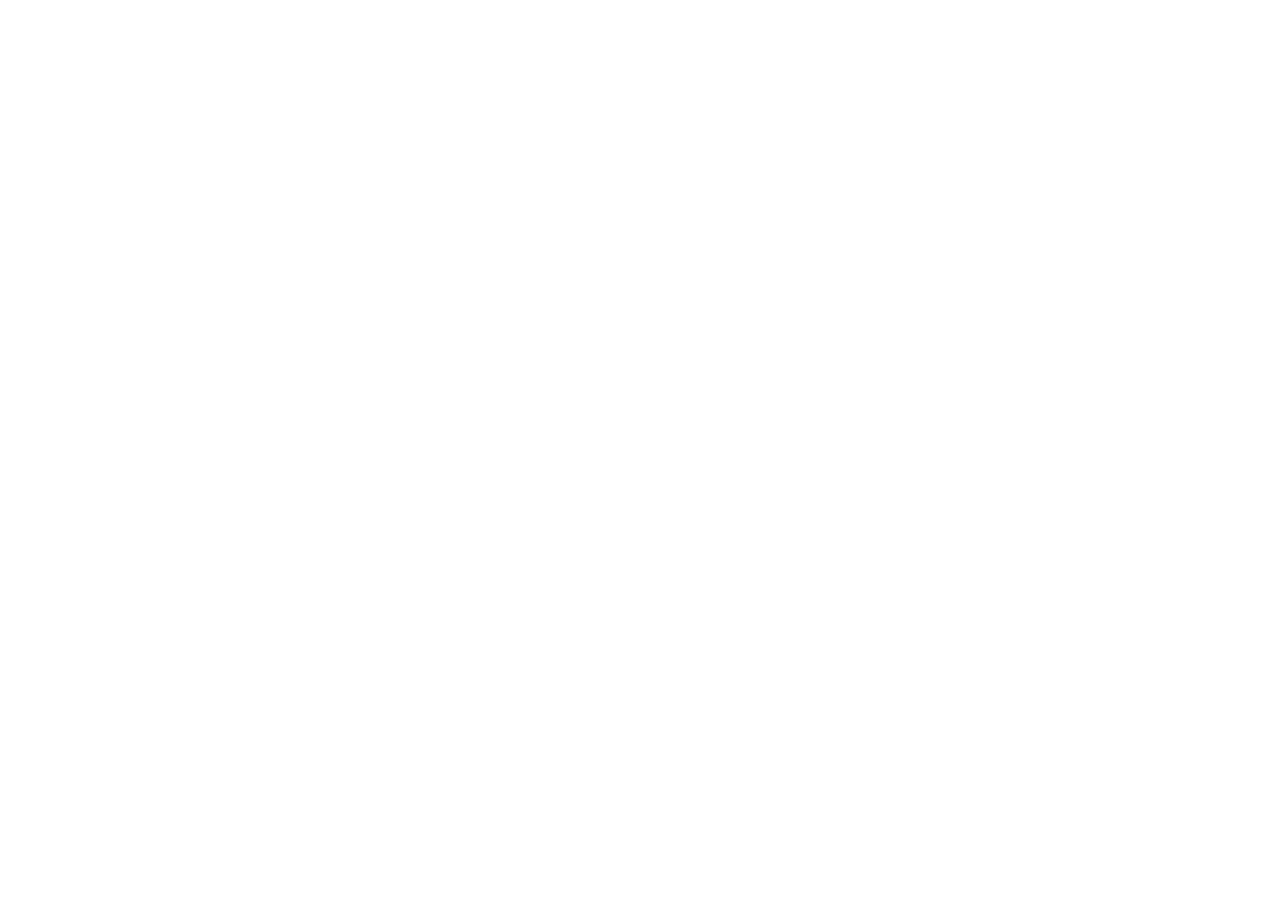
==== index.html @ ab49be0c "folder and html setup" ====
<!DOCTYPE html>
<html lang="en">
<head>
	<meta charset="UTF-8">
	<meta http-equiv="X-UA-Compatible" content="IE=edge">
	<meta name="viewport" content="width=device-width, initial-scale=1.0">
    <title>Hot type Homepage Eventually</title>
</head>

<body>

    <header>
       
    </header>

</body>
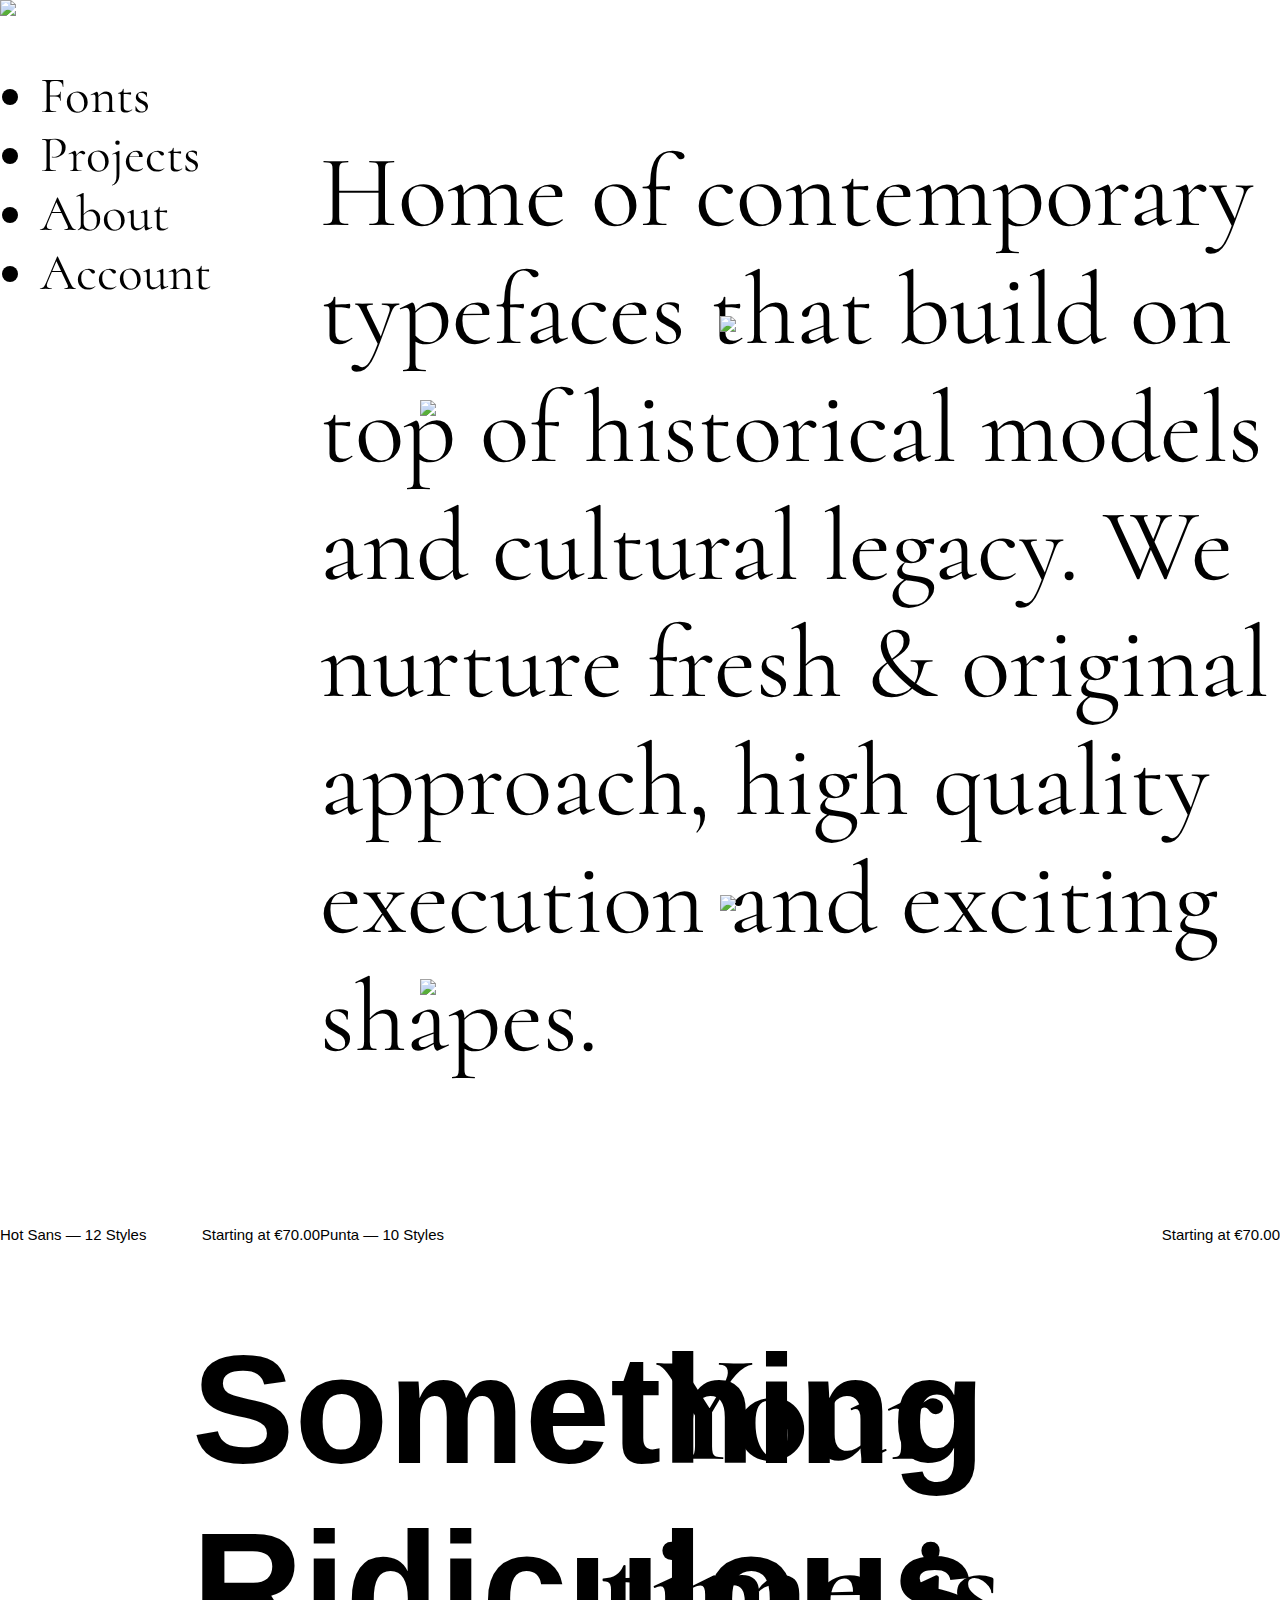
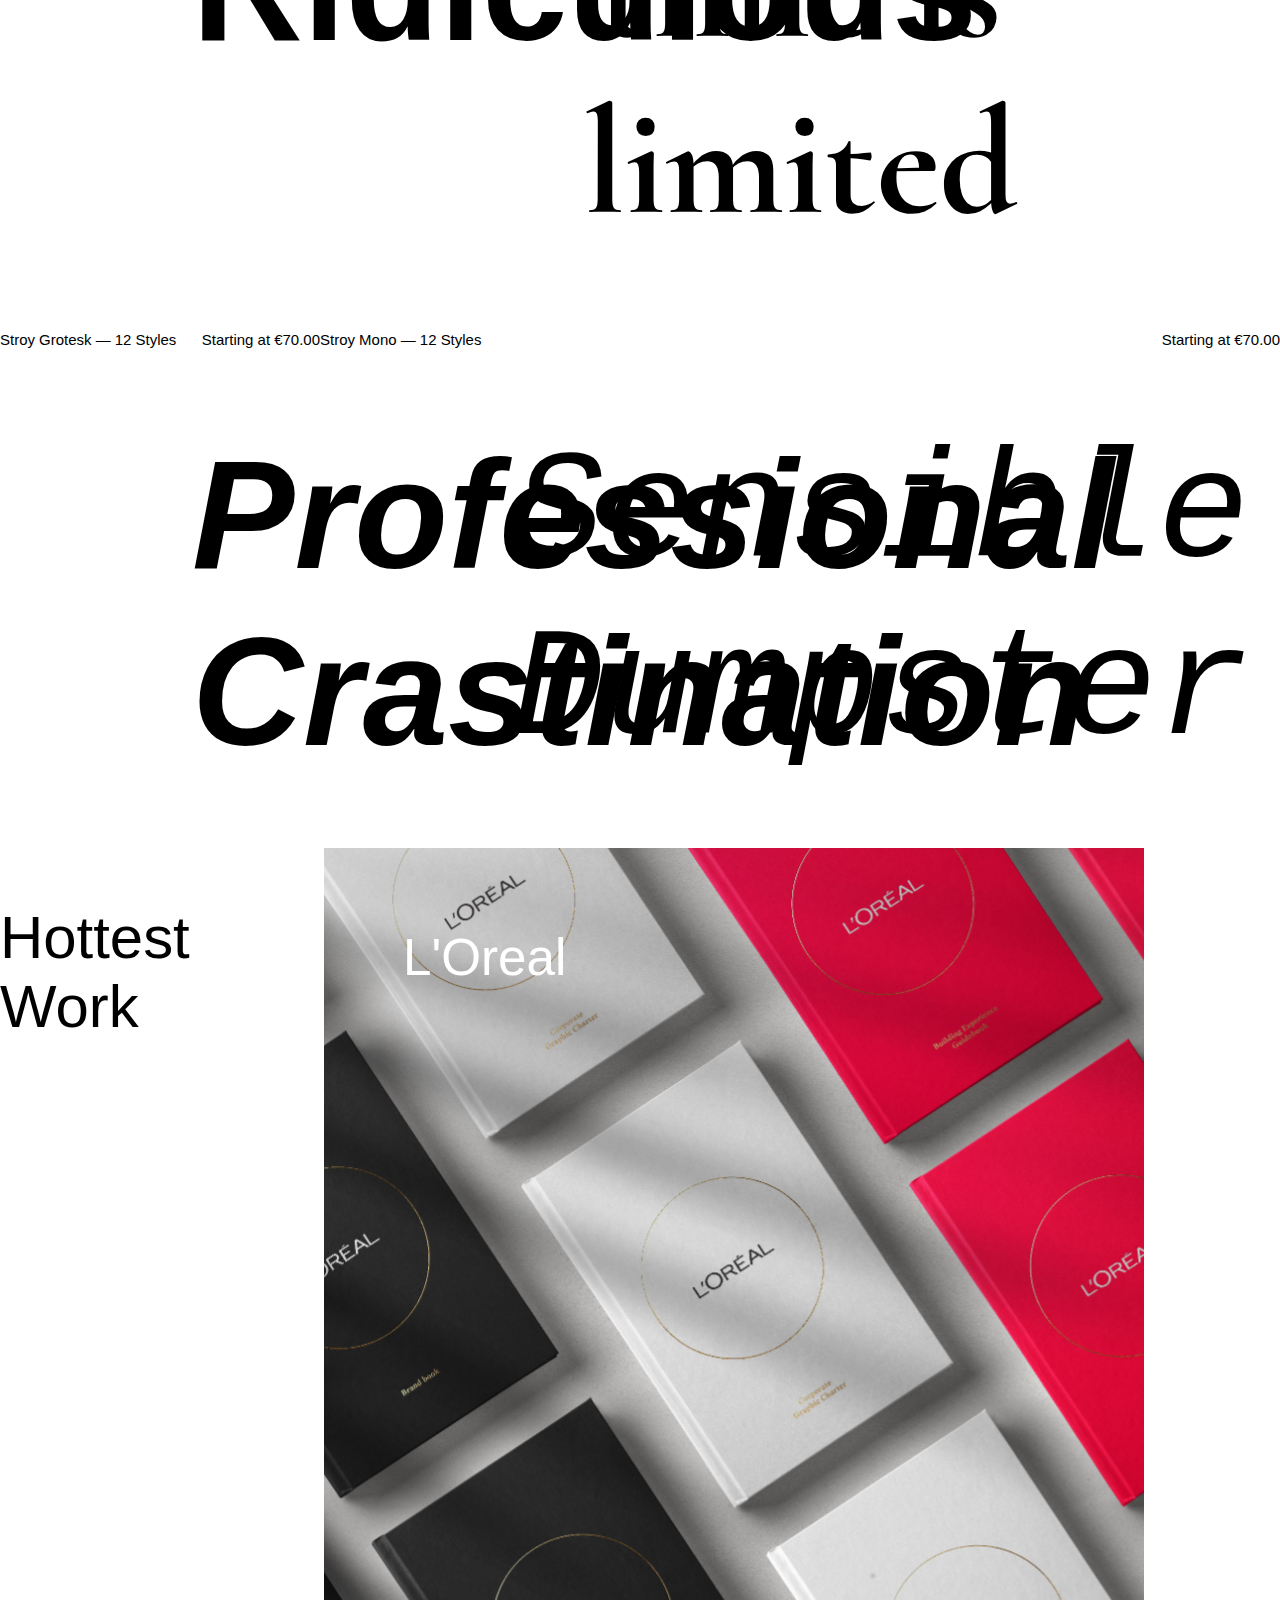
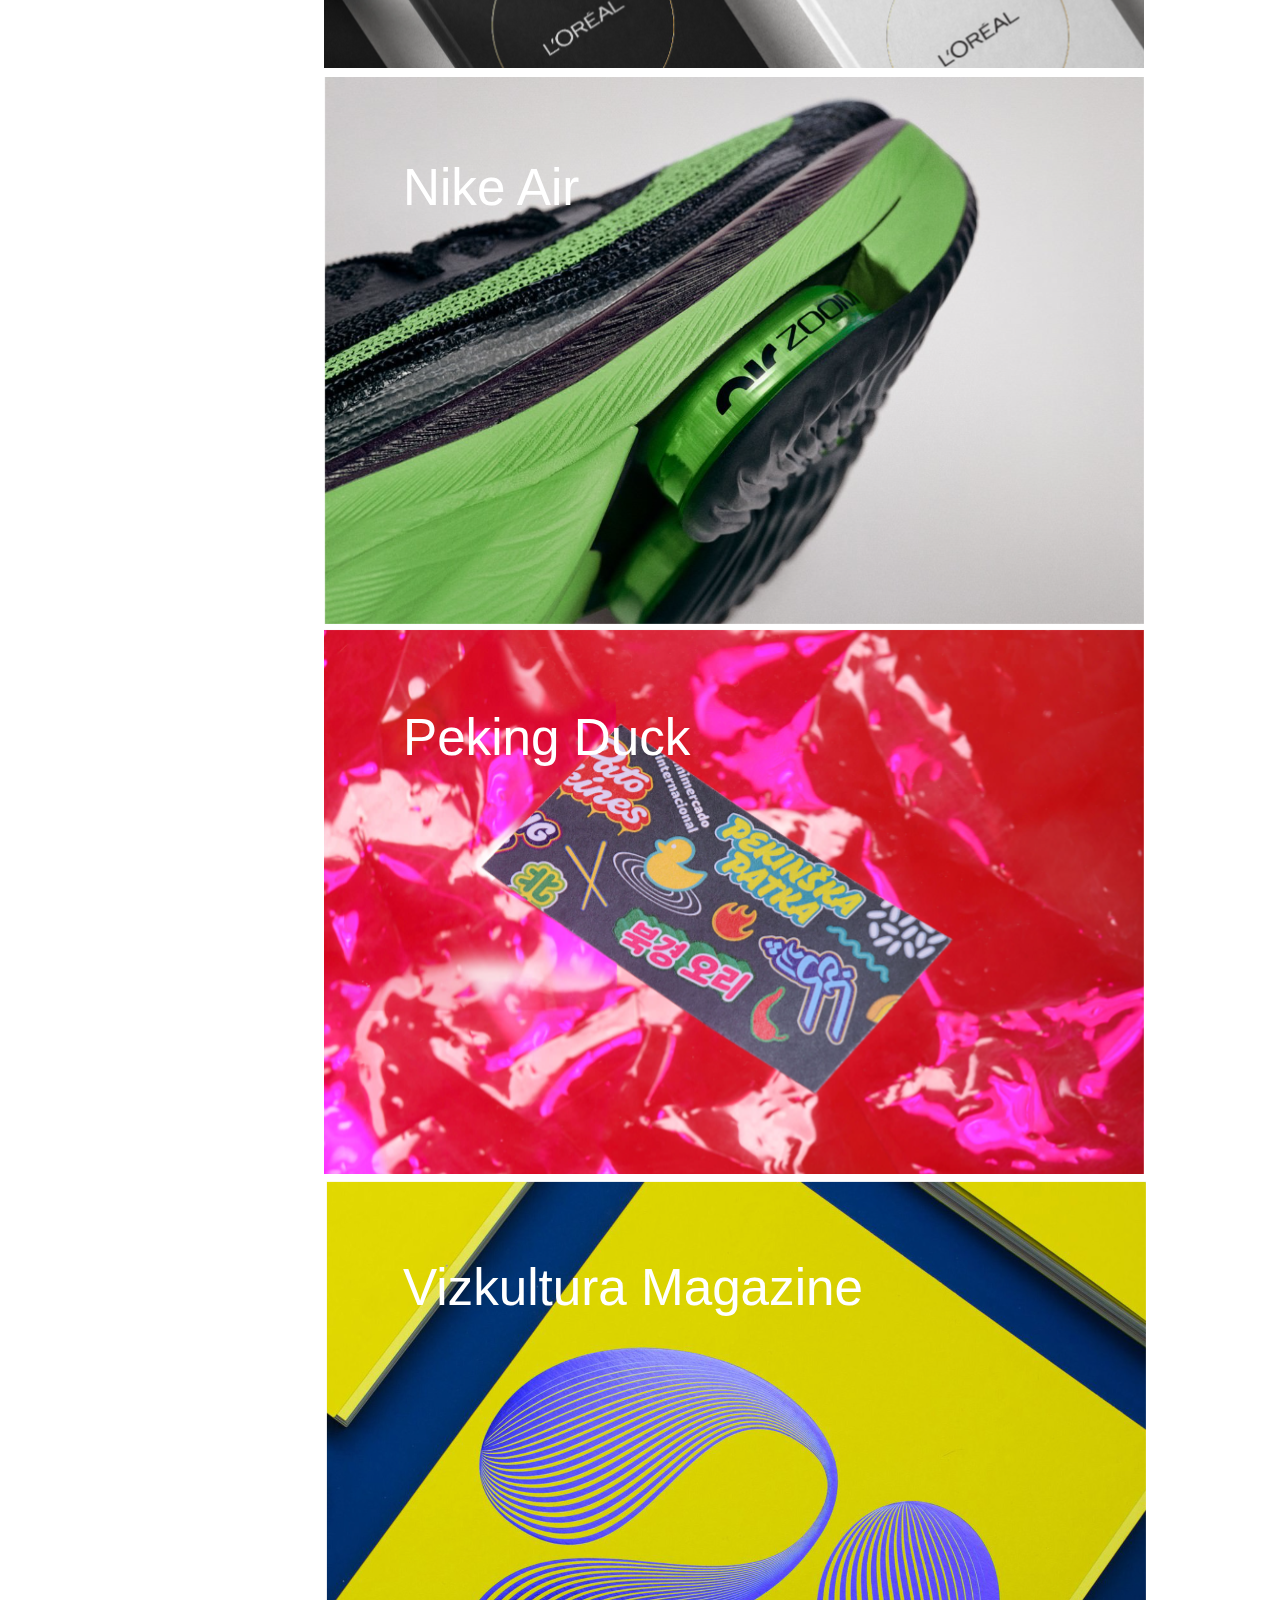
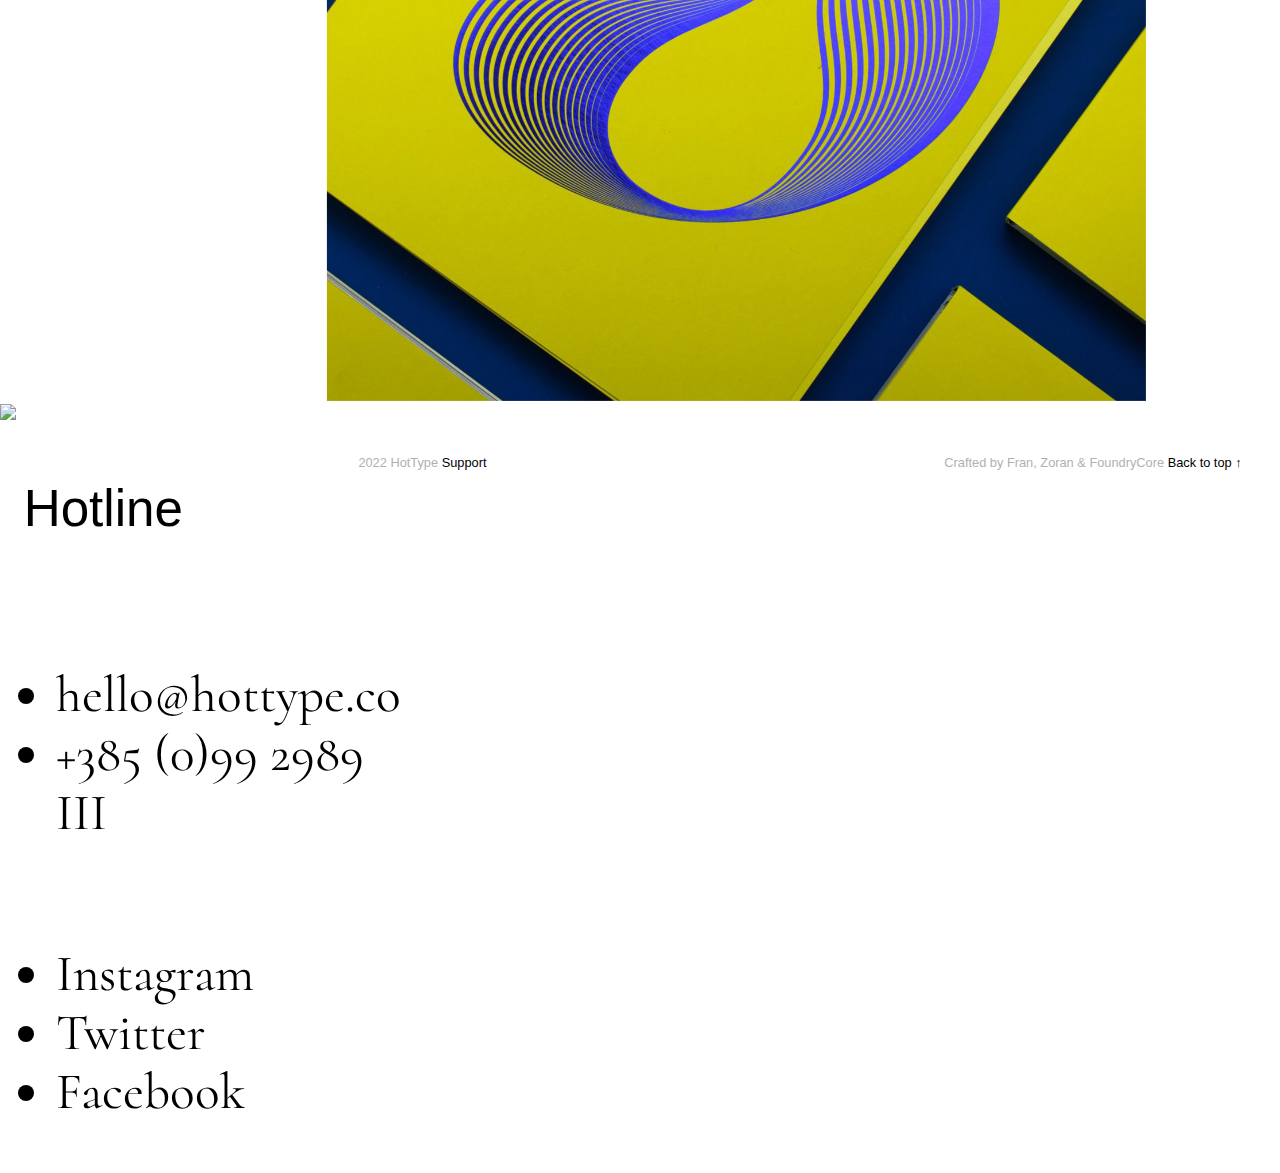
==== commit bb843e01: "beginning of homepage" ====
--- a/index.html
+++ b/index.html
@@ -4,13 +4,182 @@
 	<meta charset="UTF-8">
 	<meta http-equiv="X-UA-Compatible" content="IE=edge">
 	<meta name="viewport" content="width=device-width, initial-scale=1.0">
-    <title>Hot type Homepage Eventually</title>
+    <title>Hot type Homepage</title>
+    <link rel="stylesheet" href="css/main.css">
+    <link rel="stylesheet" href="css/normalize.css">
+    <link rel="stylesheet" href="https://use.typekit.net/eke0phn.css">
+    <link rel="preconnect" href="https://fonts.googleapis.com">
+    <link rel="preconnect" href="https://fonts.gstatic.com" crossorigin>
+    <link href="https://fonts.googleapis.com/css2?family=Cormorant:wght@600&display=swap" rel="stylesheet">
+    <link rel="stylesheet" href="https://use.typekit.net/eke0phn.css">
 </head>
 
 <body>
+<!--
+    Header
+-->
+    <header>
+        <img src="img/hottypelogo.png">
+        <ul>
+            <li><a href="#">Fonts</a></li>
+            <li><a href="#">Projects</a></li>
+            <li><a href="#">About</a></li>
+            <li><a href="#">Account</a></li>
+        </ul>
+    </header>
+<!--
+    Hero
+-->
+    <div class="body-text__code">    
+        <img class="hotsansicon" src="img/hotsansicon.png">
+        <img class="groteskicon" src="img/stroygroteskicon.png">
 
-    <header>
-       
-    </header>
+        <p>Home of contemporary typefaces that build on top of historical models and cultural legacy. We nurture fresh & original approach, high quality execution and exciting shapes.
+        </p>
+  
+        <img class="puntaicon" src="img/puntaicon.png">
+        <img class="monoicon" src="img/stroymonoicon.png">
+    </div>
+<!--
+    Fonts
+-->
+    <div class="cover-section__code">
 
+        <a href="#">
+            <div class="cover-section__row">
+            <h3> Hot Sans — 12 Styles</h3>
+            <h3>Starting at €70.00</h3>
+            </div>
+
+            <p class="fontdisplay__hotsans">
+                Something Ridiculous
+            </p>
+        </a>
+    </div>
+
+    <div class="cover-section__code">
+
+        <a href="#">
+            <div class="cover-section__row">
+            <h3>Punta — 10 Styles</h3>
+            <h3>Starting at €70.00</h3>
+            </div>
+
+            <p class="fontdisplay__punta">
+                Your time is limited
+            </p>
+        </a>
+    </div> 
+
+    <div class="cover-section__code">
+
+        <a href="#">
+            <div class="cover-section__row">
+            <h3>Stroy Grotesk — 12 Styles</h3>
+            <h3>Starting at €70.00</h3>
+            </div>
+
+            <p class="fontdisplay__stroygrotesk">
+                Professional Crastination
+            </p>
+        </a>
+    </div>
+
+    <div class="cover-section__code">
+
+        <a href="#">
+            <div class="cover-section__row">
+            <h3>Stroy Mono — 12 Styles</h3>
+            <h3>Starting at €70.00</h3>
+            </div>
+
+            <p class="fontdisplay__stroymono">
+                Sensible Dumpster
+            </p>
+        </a>
+    </div>
+<!--
+    Projects
+-->    
+    <h3 class="hottest-work__name">Hottest Work</h3>
+
+            <article class="hottest-work">
+            <div class="hottest-work__code">
+                <div class="projects">
+
+                    <article class="grid_project-loreal">
+     
+                        <div class="project-loreal__code">
+                        <a href="#">
+                            <h4>L'Oreal</h4>
+                        </a>
+                        </div>
+            
+                    </article>
+            
+                    <article class="grid_project-nike">
+
+                        <div class="project-nike__code">
+                            <a href="#">
+                                <h4>Nike Air</h4>
+                            </a>
+                        </div>
+            
+                    </article>
+            
+                    <article class="grid_project-pekingduck">                  
+                        <div class="pekingduck__code">
+                            <a href="#">
+                                <h4> Peking Duck</h4>
+                            </a>
+                        </div>
+            
+                    </article>
+            
+                    <article class="grid_project-vizkultura">
+    
+                        <div class="project-vizkulturas__code">
+                            <a href="#">
+                                <h4>Vizkultura Magazine</h4>
+                            </a>
+                        </div>
+            
+                    </article>
+                    </div>
+            </div>
+        </article>
+
+<!--
+    Social List
+-->
+    <div class="social-list__code">
+                    
+        <img src="img/firesociallogo.png">
+        
+        
+        <div class="contact">    
+        <h4>Hotline</h4>
+        <ul>
+            <li>hello@hottype.co</li>
+            <li>+385 (0)99 2989 III</li>
+        </ul>
+
+        <ul>
+            <li>Instagram</li>
+            <li>Twitter</li>
+            <li>Facebook</li>
+        </ul>
+    </div>
+    </div>
+
+<!--
+    Footer
+-->
+    <div class="page-footer__code">
+                    
+        <div class="page-footer__base"> 
+            <p>2022 HotType <a class="support" href="#">Support</a></p>
+            <p>Crafted by Fran, Zoran & FoundryCore      <a href="#top">Back to top ↑</a></p>
+        </div>
+    </div>
 </body>
--- a/css/main.css
+++ b/css/main.css
@@ -0,0 +1,399 @@
+:root {
+    --font-sans-serif: Apparat, sans-serif;
+    --font-serif: Cormorant, serif
+}
+html {
+    box-sizing: border-box;
+  }
+  *, *:before, *:after {
+    box-sizing: inherit;
+  }
+
+body {
+    font-family: var(--font-serif);
+    font-size: 4vw;
+    display: grid;
+    grid-template-columns: 25vw 1fr;
+    grid-template-rows: 1fr;
+    overflow: wrap;
+    max-width: 100vw;
+}
+/*
+Component Menu
+*/
+.container {
+    padding: 5%;
+ 
+}
+
+.component__img {
+    max-width: intial;   
+    border: 1px solid red;
+    overflow-x: auto;
+}
+
+.side-menu {
+    grid-column-start:1;
+    -ms-grid-row-span: 1;
+    font-size: 3vw;
+    color: white;
+    background-color: rgb(253, 54, 4);
+    padding: 0;
+    margin: 0;
+    position: sticky;
+    top: 20px;
+    
+}
+
+.side-menu a {
+    color: white;
+    line-height: 15px;
+    font-size: 15px;
+}
+
+.side-menu li {
+    list-style-type: none;
+}
+/*
+typographic defaults
+*/
+
+a {
+    text-decoration: none;
+    color: black;
+}
+
+a:hover {
+    color: orangered;
+
+}
+
+img{
+    max-width: 100%;
+    height: auto;
+    display: block;
+}
+
+
+h1 {
+    font-size: 3vw;
+    padding-left: 6%;
+}
+
+h3, h4 {
+    font-family: var(--font-sans-serif);font-weight: 400;
+}
+
+h4 {
+    color: black;
+    padding: 2%;
+}
+
+
+
+/*
+Header/Menu Info
+*/
+
+.menu--button {
+    background-color: red;
+}
+
+.page-header__code {
+    display: flex;
+    align-items: center;
+    font-family: var(--font-sans-serif);
+    max-width: 100vw;
+}
+
+
+.page-header__code img{
+    width: 19vw;
+    height: auto;
+}
+
+.page-header__code ul {
+    display:flex; 
+    padding-left: 40%;
+
+}
+
+.page-header__code li {
+    list-style-type: none;
+    padding: 3%;
+    font-size: 2vw;
+    margin-right: 3%;
+    
+}
+
+.mini-nav__code {
+    background-color: rgb(253, 54, 4);
+    font-family:var(--font-sans-serif);
+    font-weight: 600;
+    display: grid;
+    grid-template-columns: 1fr;
+    grid-template-rows: 1fr;
+    
+}
+
+.mini-nav__code a {
+    color: white;
+}
+
+.mini-nav__code a:hover {
+    color:rgb(129, 70, 55);
+}
+
+.mini-nav__code ul {
+    display:flex;
+    flex-direction: column;
+    grid-column-start: 1;
+    padding: 2%;
+}
+.mini-nav__code li {
+    color: white;
+    list-style-type: none;
+    font-size: 6vw;
+}
+
+.mini-nav--icon {
+    grid-row-start: 3;
+    grid-column-start: 3;
+    margin-top: 35%;
+
+}
+
+.mini-nav--account {
+    grid-row-start: 3;
+    padding: 2%;
+}
+
+.body-text__code {
+    font-size: 8vw;
+}
+
+.hotsansicon {
+    position: relative;
+    top: 400px; left: 100px;
+    width: 20vw;
+}
+
+.groteskicon {
+    position: relative;
+    top: 300px; left: 400px;
+    width: 20vw;
+}
+
+.puntaicon {
+    position: relative;
+    top: -200px; left: 100px;
+    width: 20vw;
+}
+
+.monoicon {
+    position: relative;
+    top: -300px; left: 400px;
+    width: 20vw;
+}
+/*
+Fonts Section
+*/
+
+.fonts a:hover p{
+   color: black;
+} 
+
+.cover-section__row {
+    display: flex;
+    flex-direction: row;
+    justify-content: space-between;
+    align-items: center;
+    font-size: 1vw;
+}
+
+
+.cover-section__code p {
+    text-align: center;
+    font-size: 12vw;
+    margin: 5vw 15vw 5vw 15vw;
+    
+}
+
+.fontdisplay__hotsans {
+    font-family: var(--font-sans-serif);
+    font-weight: 800;
+}
+
+.fontdisplay__punta {
+    font-family: var(--font-serif);
+    font-weight: 700;
+}
+
+.fontdisplay__stroygrotesk {
+    font-family: var(--font-sans-serif);
+    font-weight: 600;
+    font-style: oblique;
+}
+
+.fontdisplay__stroymono {
+    font-family: input-mono, monospace;
+    font-weight: 100;
+    font-style: italic;
+}
+
+/*
+Projects Section
+*/
+
+.component__img {
+    display: flex;
+    overflow-x: auto;
+}
+
+.projects h4 {
+    color: white;
+    padding-left: 10%;
+    display: inline-block;
+}
+
+.projects a:hover {
+    background:rgb(253, 54, 4);
+}
+.project-loreal a {
+    width: 830px;
+    height: 830px;
+    background: url("../components/img/lorealimage.png") no-repeat;
+    display: inline-block;
+}
+
+.project-nike a {
+    width: 830px;
+    height: 550px;
+    background: url("../components/img/nikeimage.png")  no-repeat;
+    display: inline-block;
+}
+    
+
+.project-pekingduck a {
+    width: 830px;
+    height: 550px;
+    background: url("../components/img/pekingimage.png")  no-repeat;
+    display: inline-block;
+}
+
+.project-vizkultura a {
+    width: 830px;
+    height: 830px;
+    background: url("../components/img/vizkulturaimage.png") no-repeat;
+    display: inline-block;
+}
+
+/*
+Hottest Work
+*/
+
+.hottest-work {
+    display: grid;
+    grid-template-columns: min-max(20vw, auto);
+    grid-template-rows:  min-max(20vw, auto);
+    
+}
+
+.hottest-work img {
+    grid-row: 1;
+    grid-column: span 2;
+    display: block;
+}
+
+.hottest-work a:hover {
+    background:rgb(253, 54, 4);
+}
+
+.cover-section__code {
+    display: grid;
+    grid-template-columns: minmax(20vw, 1fr);
+    grid-template-rows: minmax(20vw, 1fr);
+}
+
+.grid_project-loreal a {
+    width: 830px;
+    height: 830px;
+    background: url("../components/img/lorealimage.png") no-repeat;
+    display: inline-block;
+}
+
+.grid_project-nike a {
+    width: 830px;
+    height: 550px;
+    background: url("../components/img/nikeimage.png")  no-repeat;
+    display: inline-block;
+}
+    
+
+.grid_project-pekingduck a {
+    width: 830px;
+    height: 550px;
+    background: url("../components/img/pekingimage.png")  no-repeat;
+    display: inline-block;
+}
+
+.grid_project-vizkultura a {
+    width: 830px;
+    height: 830px;
+    background: url("../components/img/vizkulturaimage.png") no-repeat;
+    display: inline-block;
+}
+/*
+Social List
+*/
+.social-list {
+    font-size: 5vw;
+}
+
+.social-list__code {
+    display: flex;
+}
+
+.contact {
+    display: flex;
+    flex-direction: column;
+}
+
+.social-list img {
+    width: 100%;
+    max-width: 30vw;
+    max-height: 30vw;
+    height: auto;
+}
+
+.social-list h4 {
+    font-size: 4vw;
+    font-weight: 600;
+}
+
+.social-list ul {
+    padding: 0;
+}
+
+.social-list li{
+    list-style-type: none;
+}
+
+/*
+Page-footer
+*/
+
+.page-footer__base {
+    display: flex;
+    color: rgb(178, 176, 176);
+    font-family: var(--font-sans-serif);
+    font-size: 1vw;
+    justify-content: space-between;
+    padding: 4%;
+
+}
+
+.support a {
+    color: rgb(253, 54, 4)
+
+}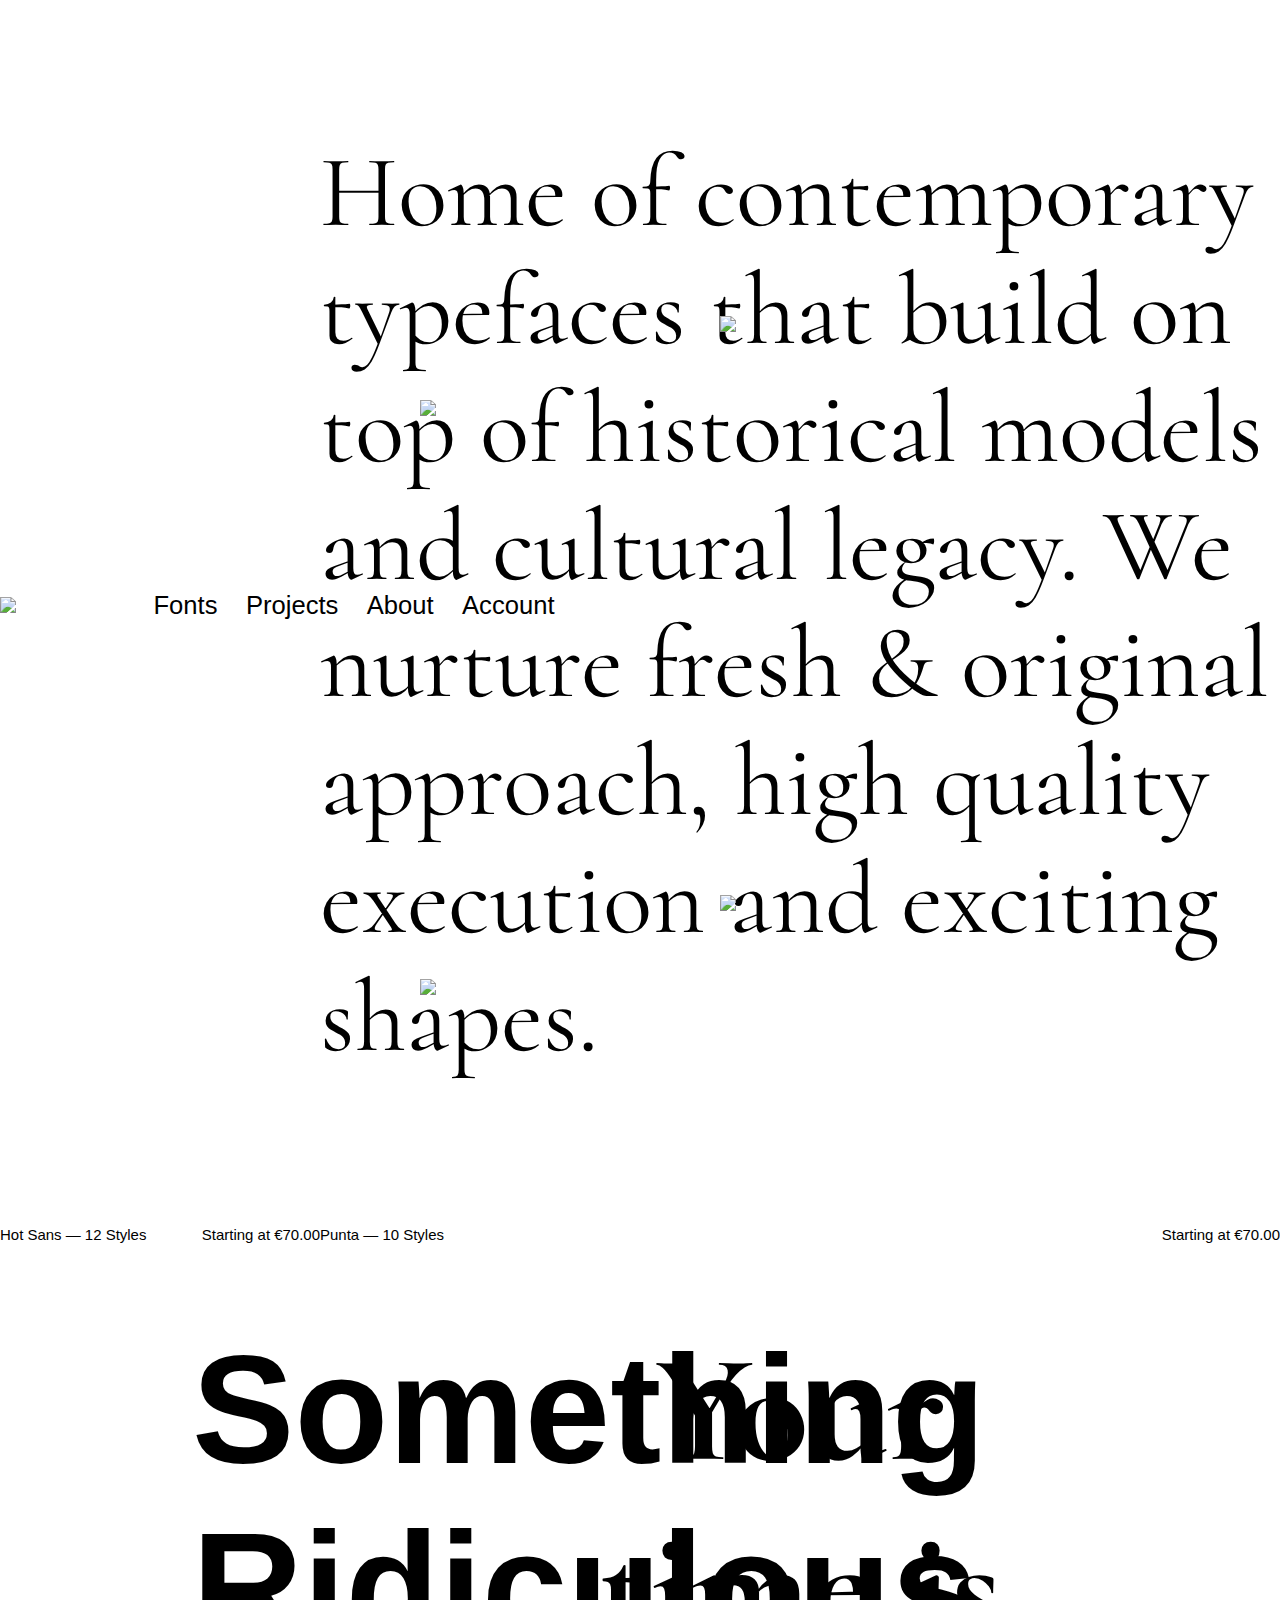
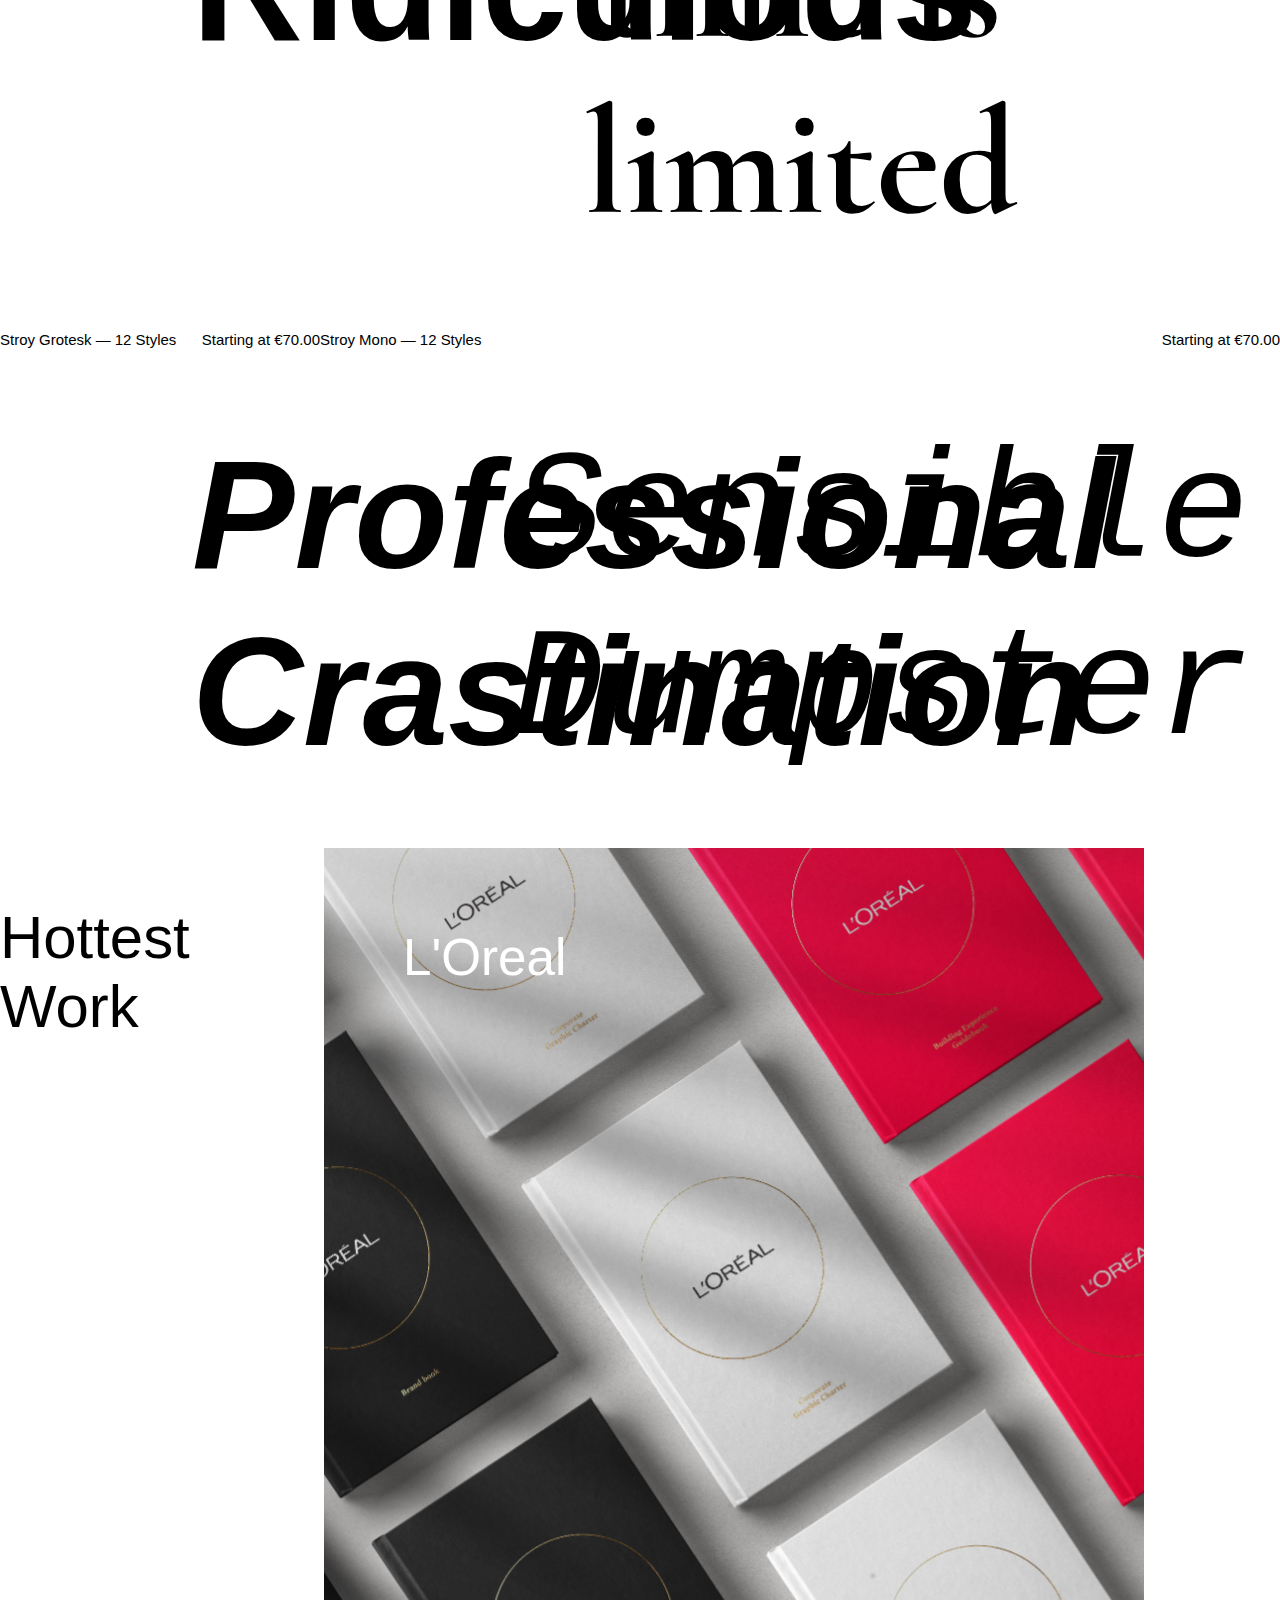
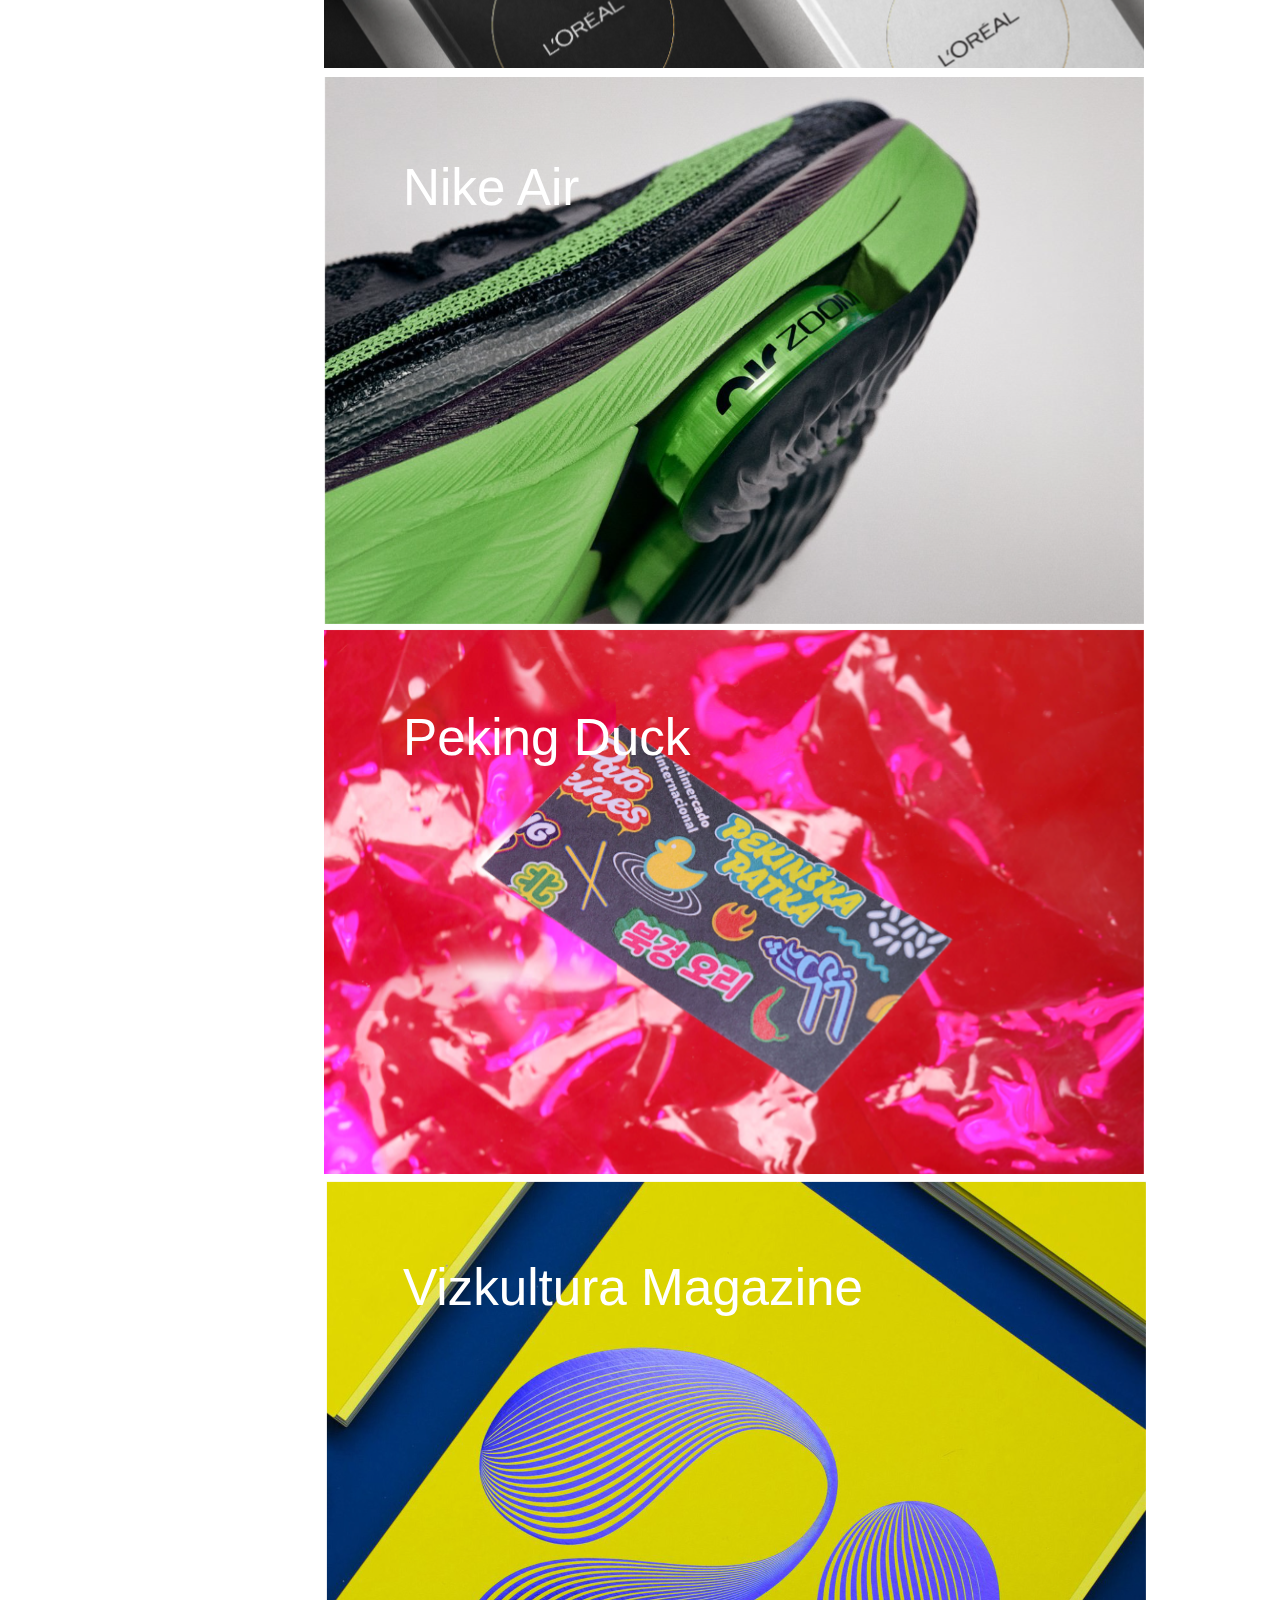
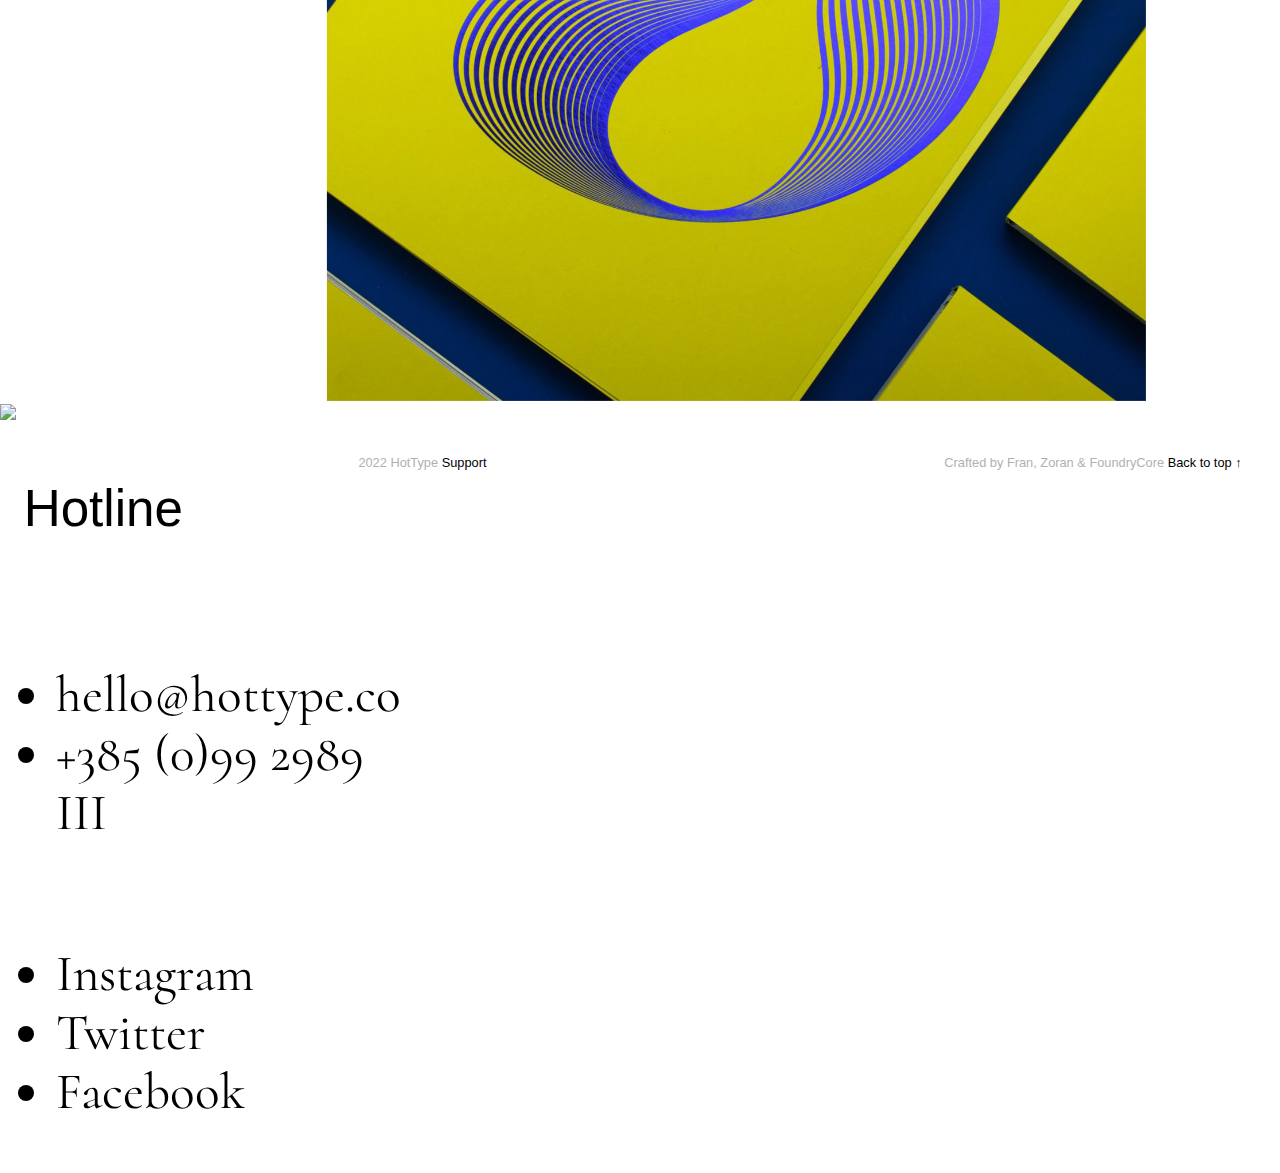
==== commit 74d812c7: "header adjust 1" ====
--- a/index.html
+++ b/index.html
@@ -18,8 +18,8 @@
 <!--
     Header
 -->
-    <header>
-        <img src="img/hottypelogo.png">
+    <header class="page-header__code">
+        <img src="../hottype-casestudy/components/img/hottypelogo.png">
         <ul>
             <li><a href="#">Fonts</a></li>
             <li><a href="#">Projects</a></li>
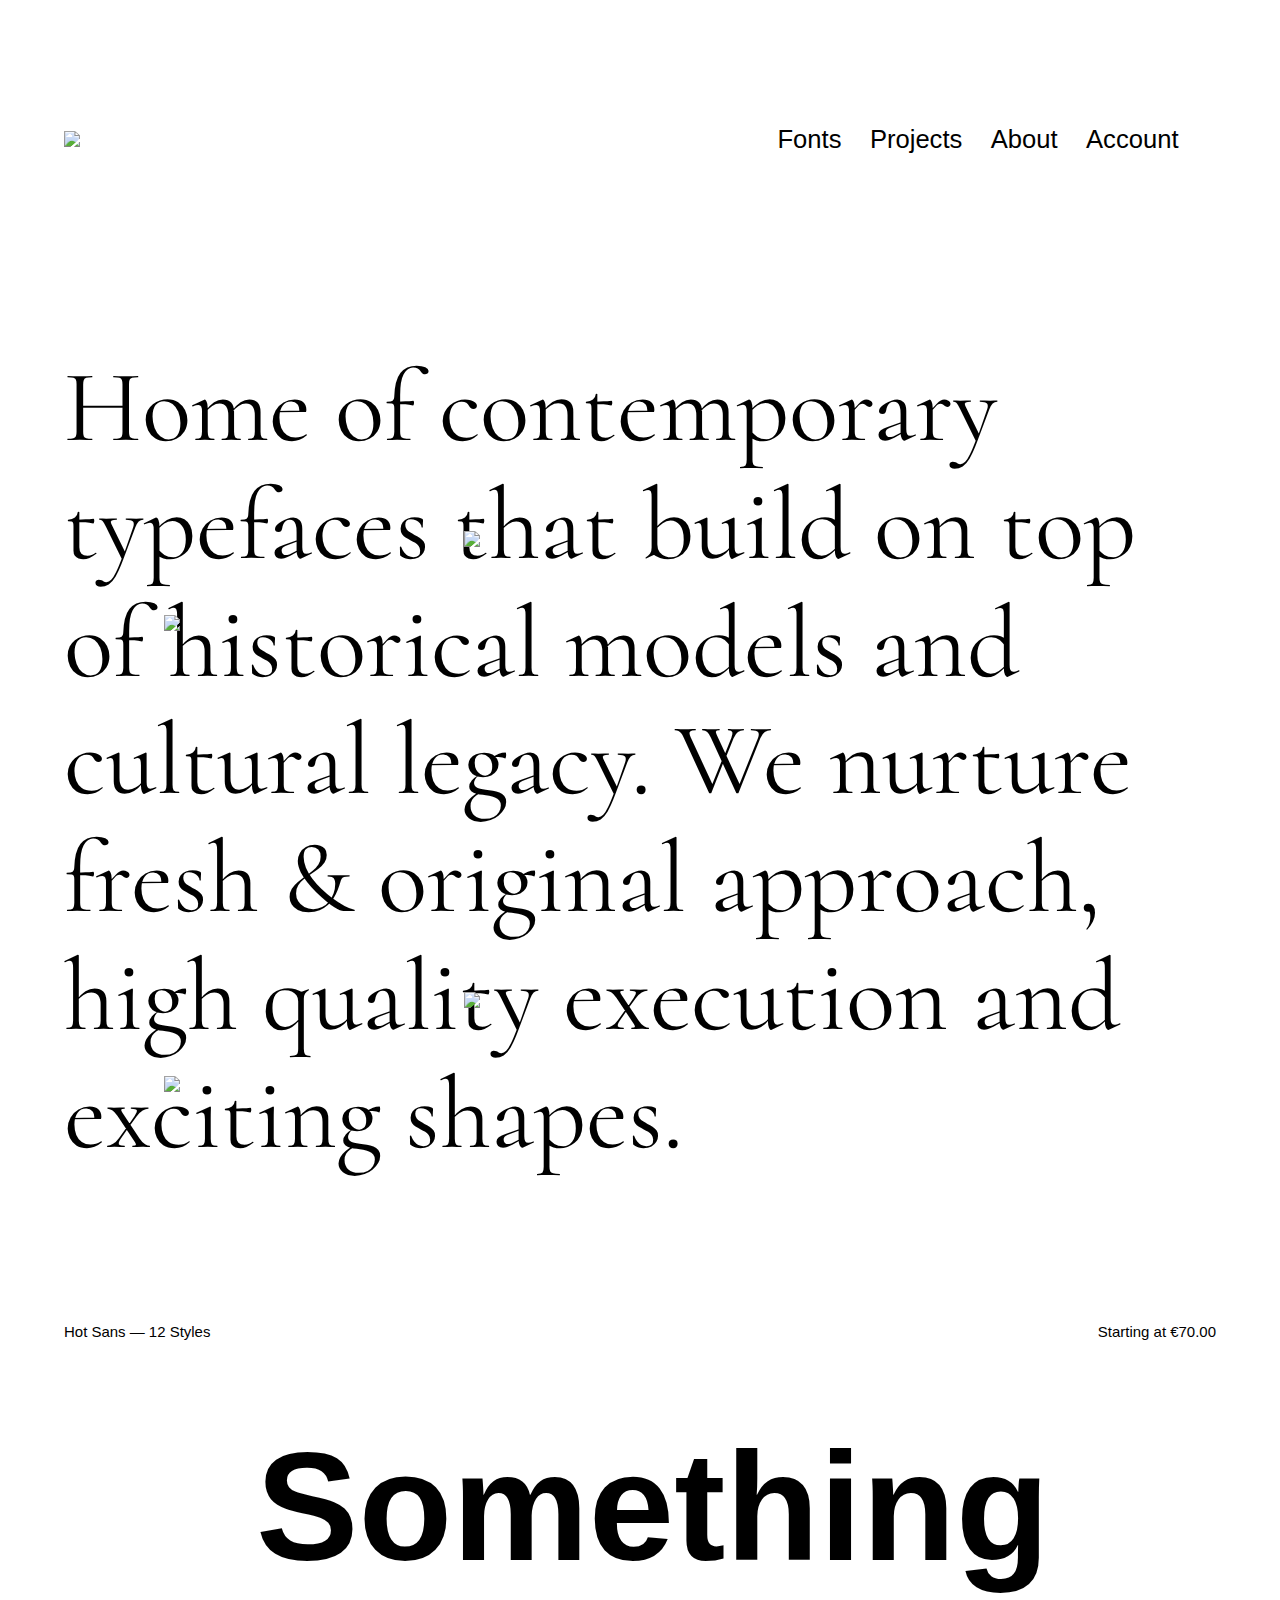
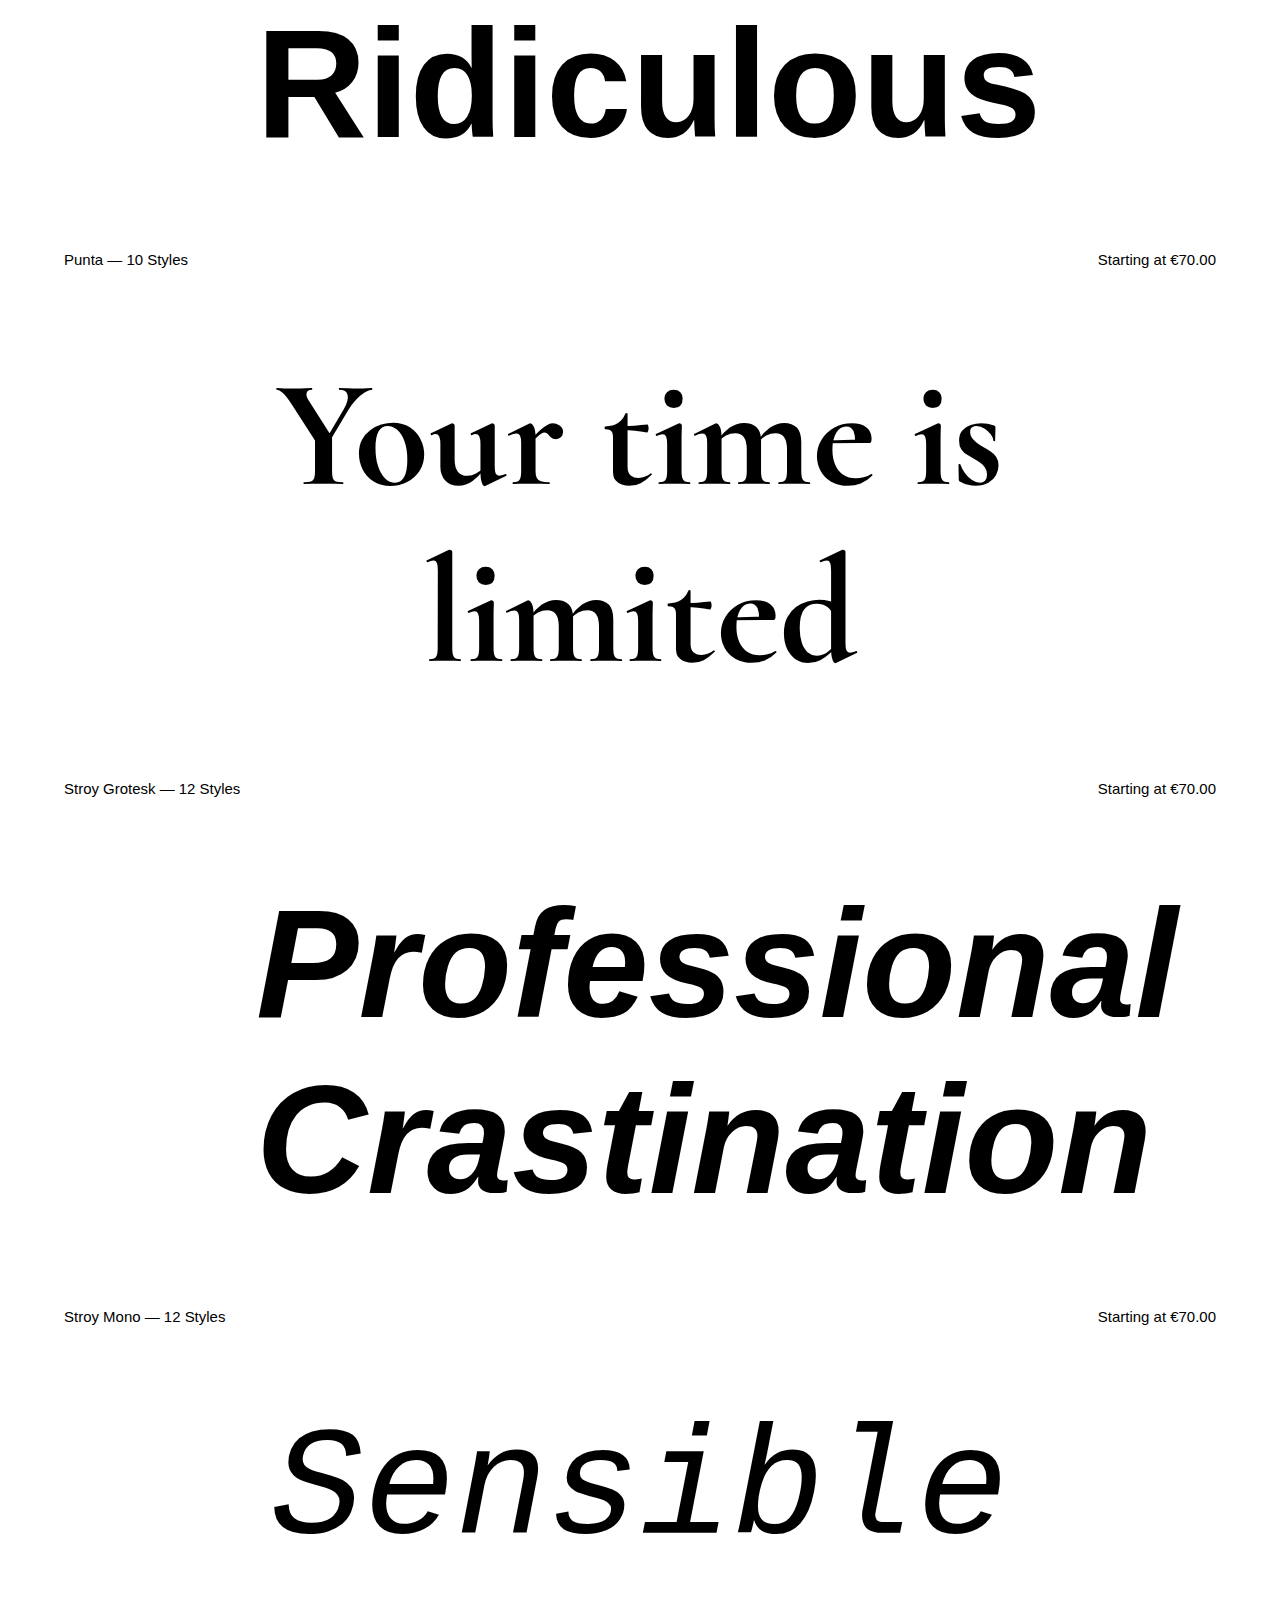
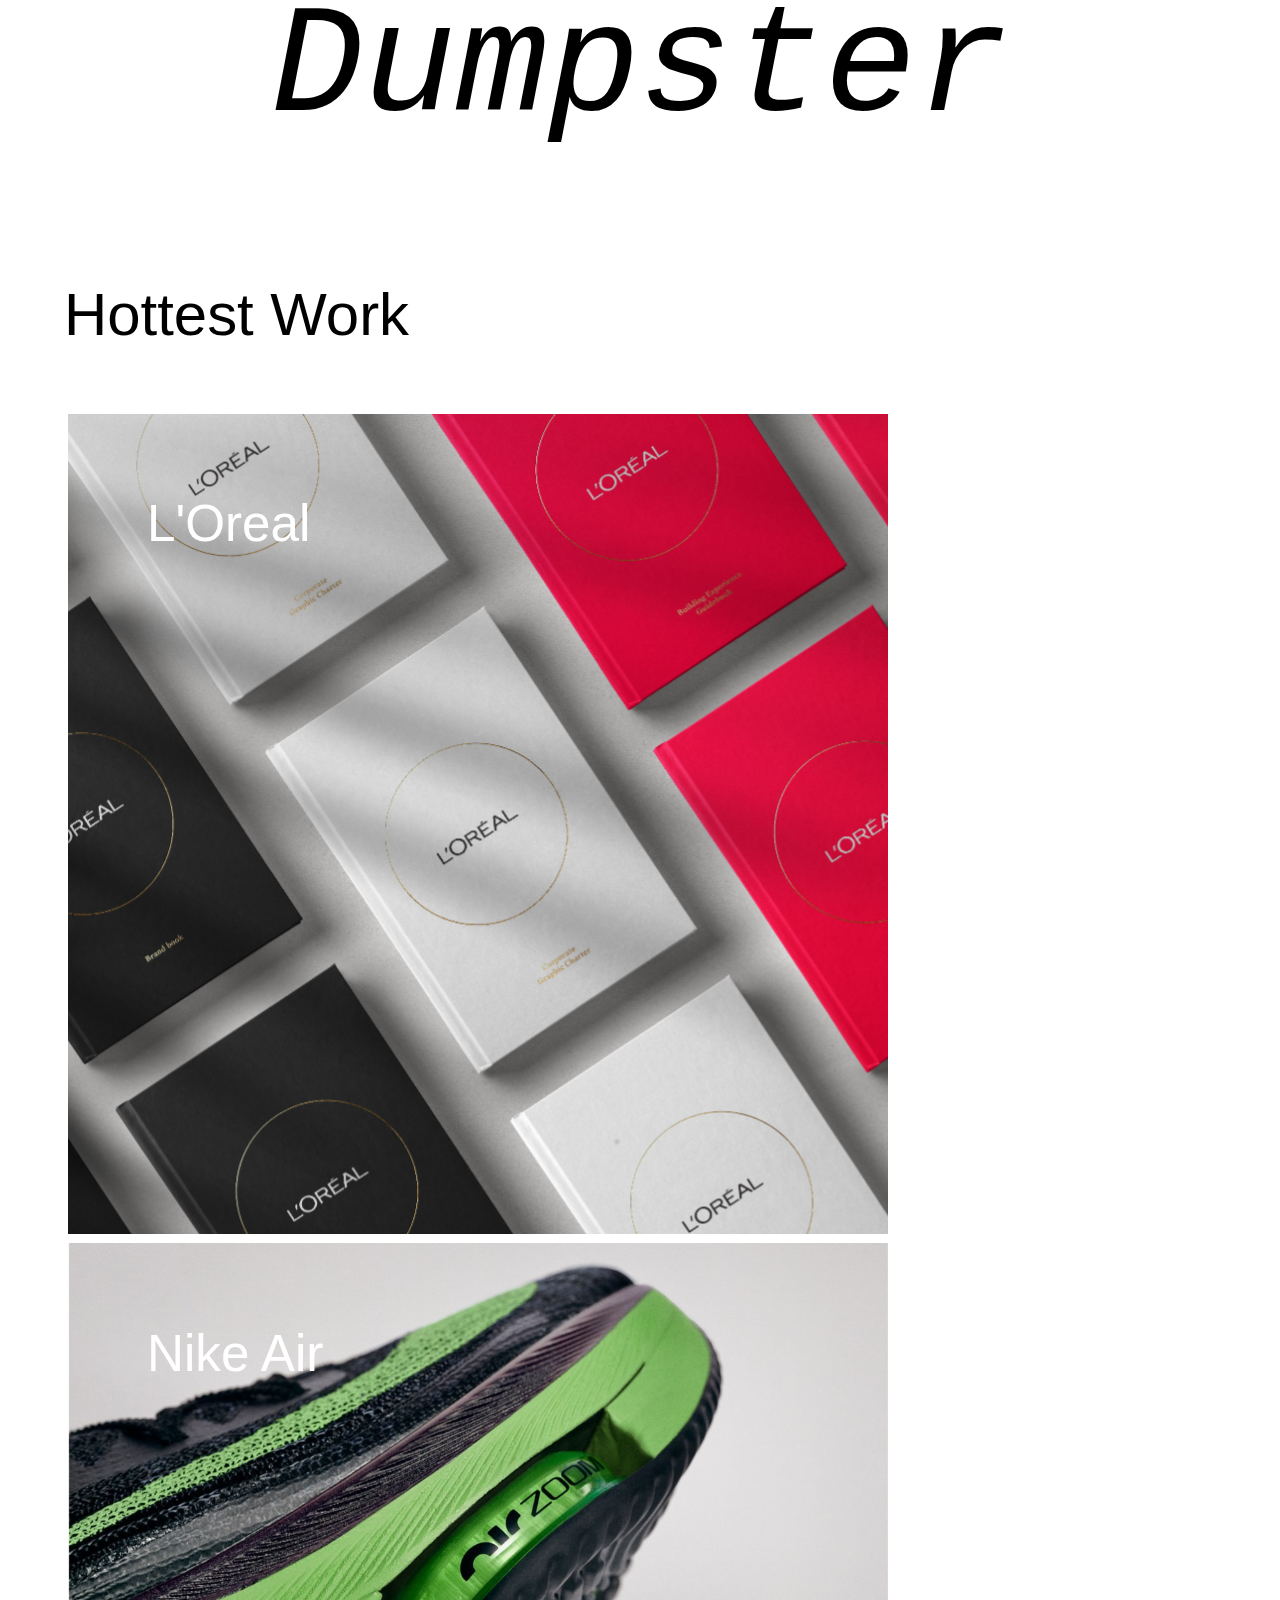
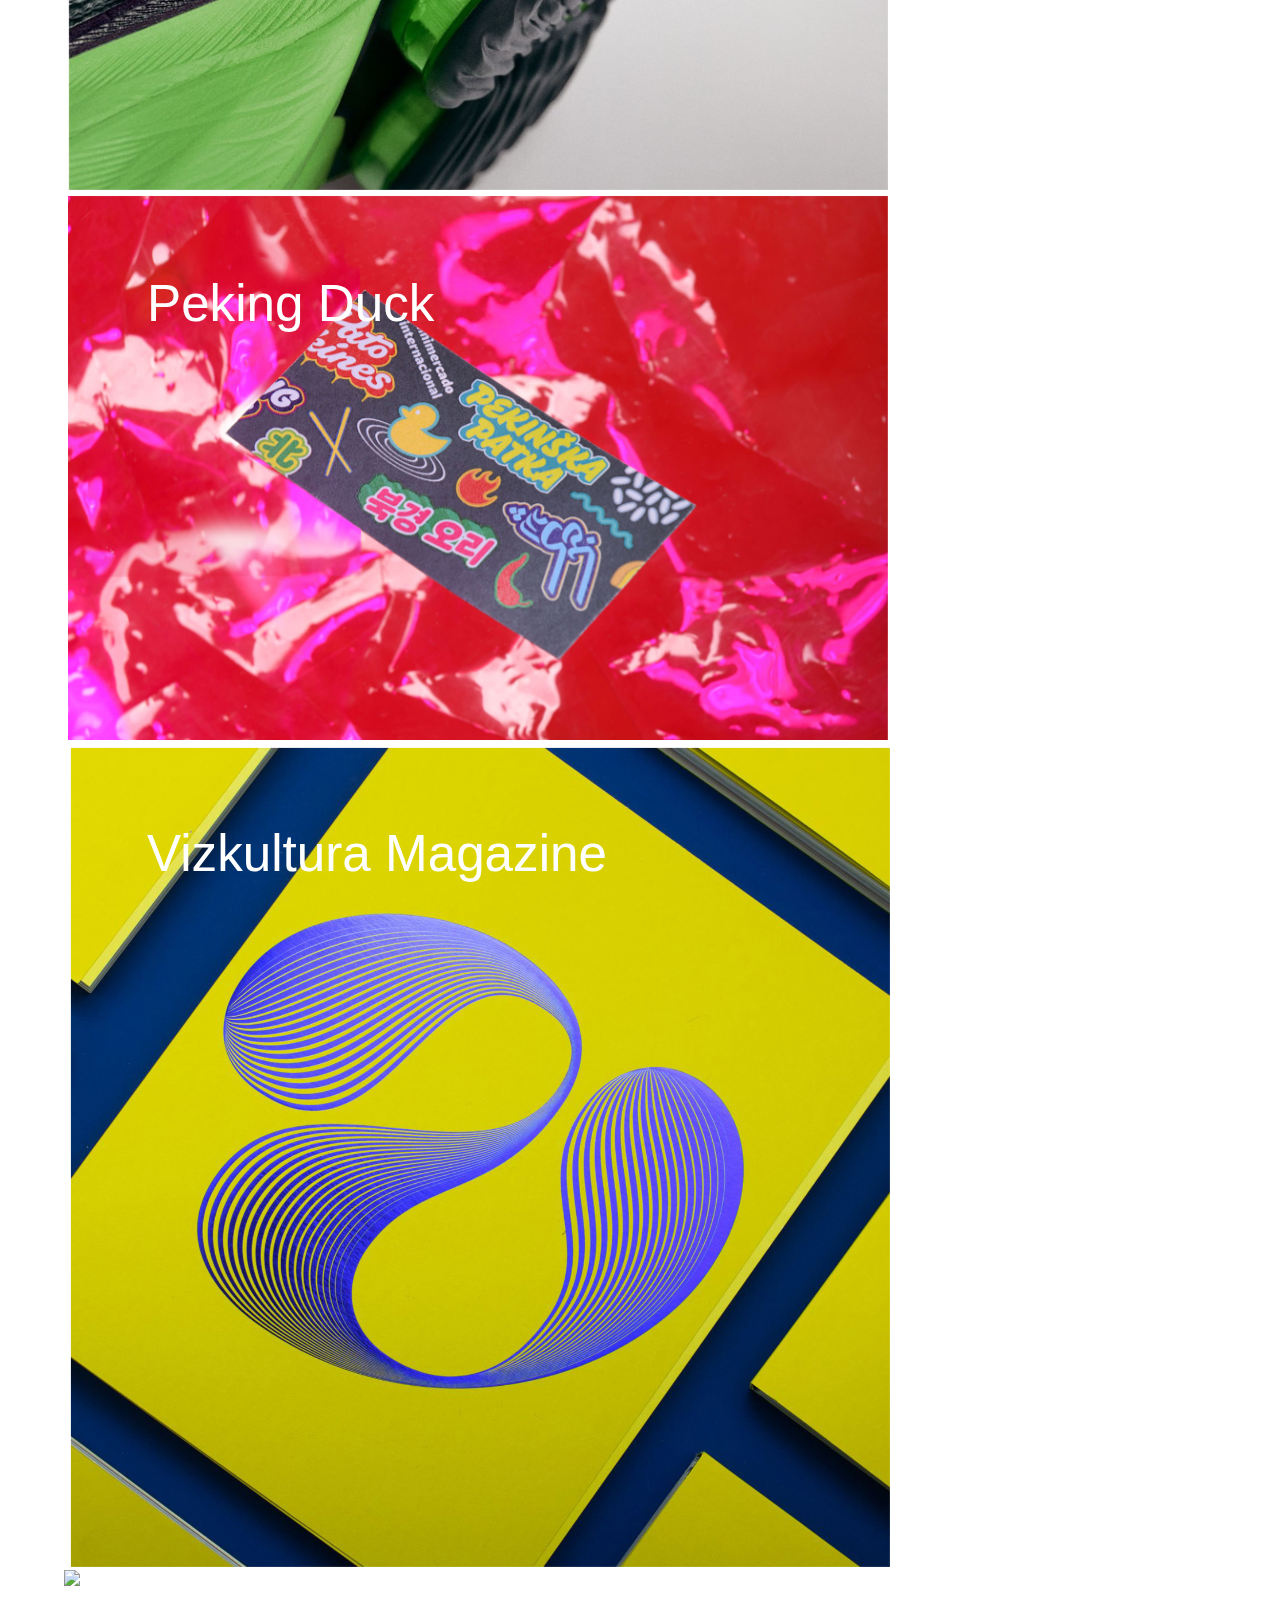
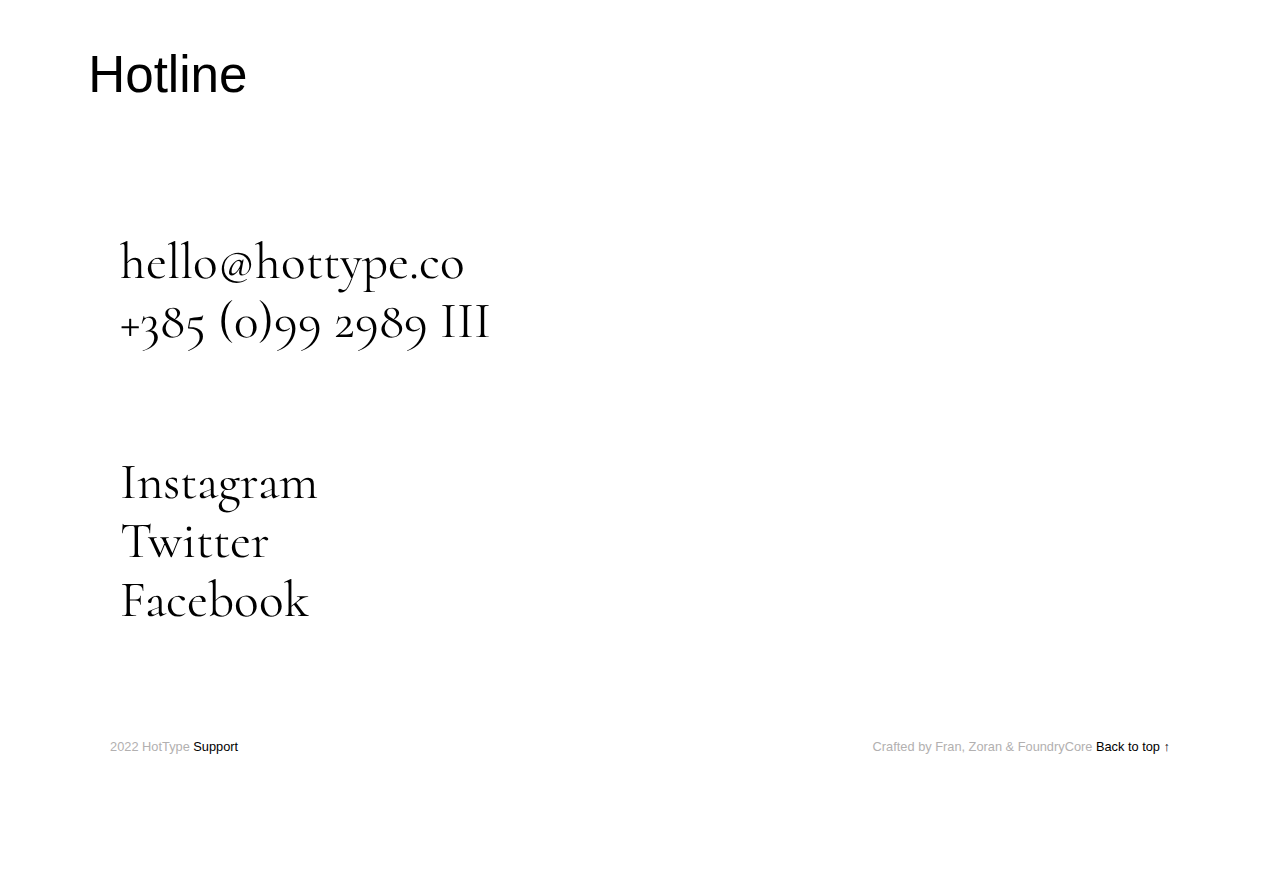
==== commit 4473fe71: "homepage update" ====
--- a/index.html
+++ b/index.html
@@ -15,9 +15,11 @@
 </head>
 
 <body>
+
 <!--
     Header
 -->
+<div class="container">
     <header class="page-header__code">
         <img src="../hottype-casestudy/components/img/hottypelogo.png">
         <ul>
@@ -27,6 +29,7 @@
             <li><a href="#">Account</a></li>
         </ul>
     </header>
+
 <!--
     Hero
 -->
@@ -40,9 +43,11 @@
         <img class="puntaicon" src="img/puntaicon.png">
         <img class="monoicon" src="img/stroymonoicon.png">
     </div>
+
 <!--
     Fonts
 -->
+<div class="fonts">
     <div class="cover-section__code">
 
         <a href="#">
@@ -98,6 +103,8 @@
             </p>
         </a>
     </div>
+</div>
+
 <!--
     Projects
 -->    
@@ -182,4 +189,5 @@
             <p>Crafted by Fran, Zoran & FoundryCore      <a href="#top">Back to top ↑</a></p>
         </div>
     </div>
+</div>
 </body>
--- a/css/main.css
+++ b/css/main.css
@@ -12,10 +12,6 @@
 body {
     font-family: var(--font-serif);
     font-size: 4vw;
-    display: grid;
-    grid-template-columns: 25vw 1fr;
-    grid-template-rows: 1fr;
-    overflow: wrap;
     max-width: 100vw;
 }
 /*
@@ -294,15 +290,13 @@
 
 .hottest-work {
     display: grid;
-    grid-template-columns: min-max(20vw, auto);
-    grid-template-rows:  min-max(20vw, auto);
-    
-}
-
-.hottest-work img {
-    grid-row: 1;
-    grid-column: span 2;
-    display: block;
+    grid-template-columns: repeat(autofit, min-max(auto, 20vw));
+    grid-template-rows:  repeat(autofit, min-max(auto, 20vw));
+    
+}
+
+.hottest-work a{
+    display: inline-block;
 }
 
 .hottest-work a:hover {
@@ -343,6 +337,7 @@
     background: url("../components/img/vizkulturaimage.png") no-repeat;
     display: inline-block;
 }
+
 /*
 Social List
 */
@@ -375,7 +370,7 @@
     padding: 0;
 }
 
-.social-list li{
+.contact li{
     list-style-type: none;
 }
 
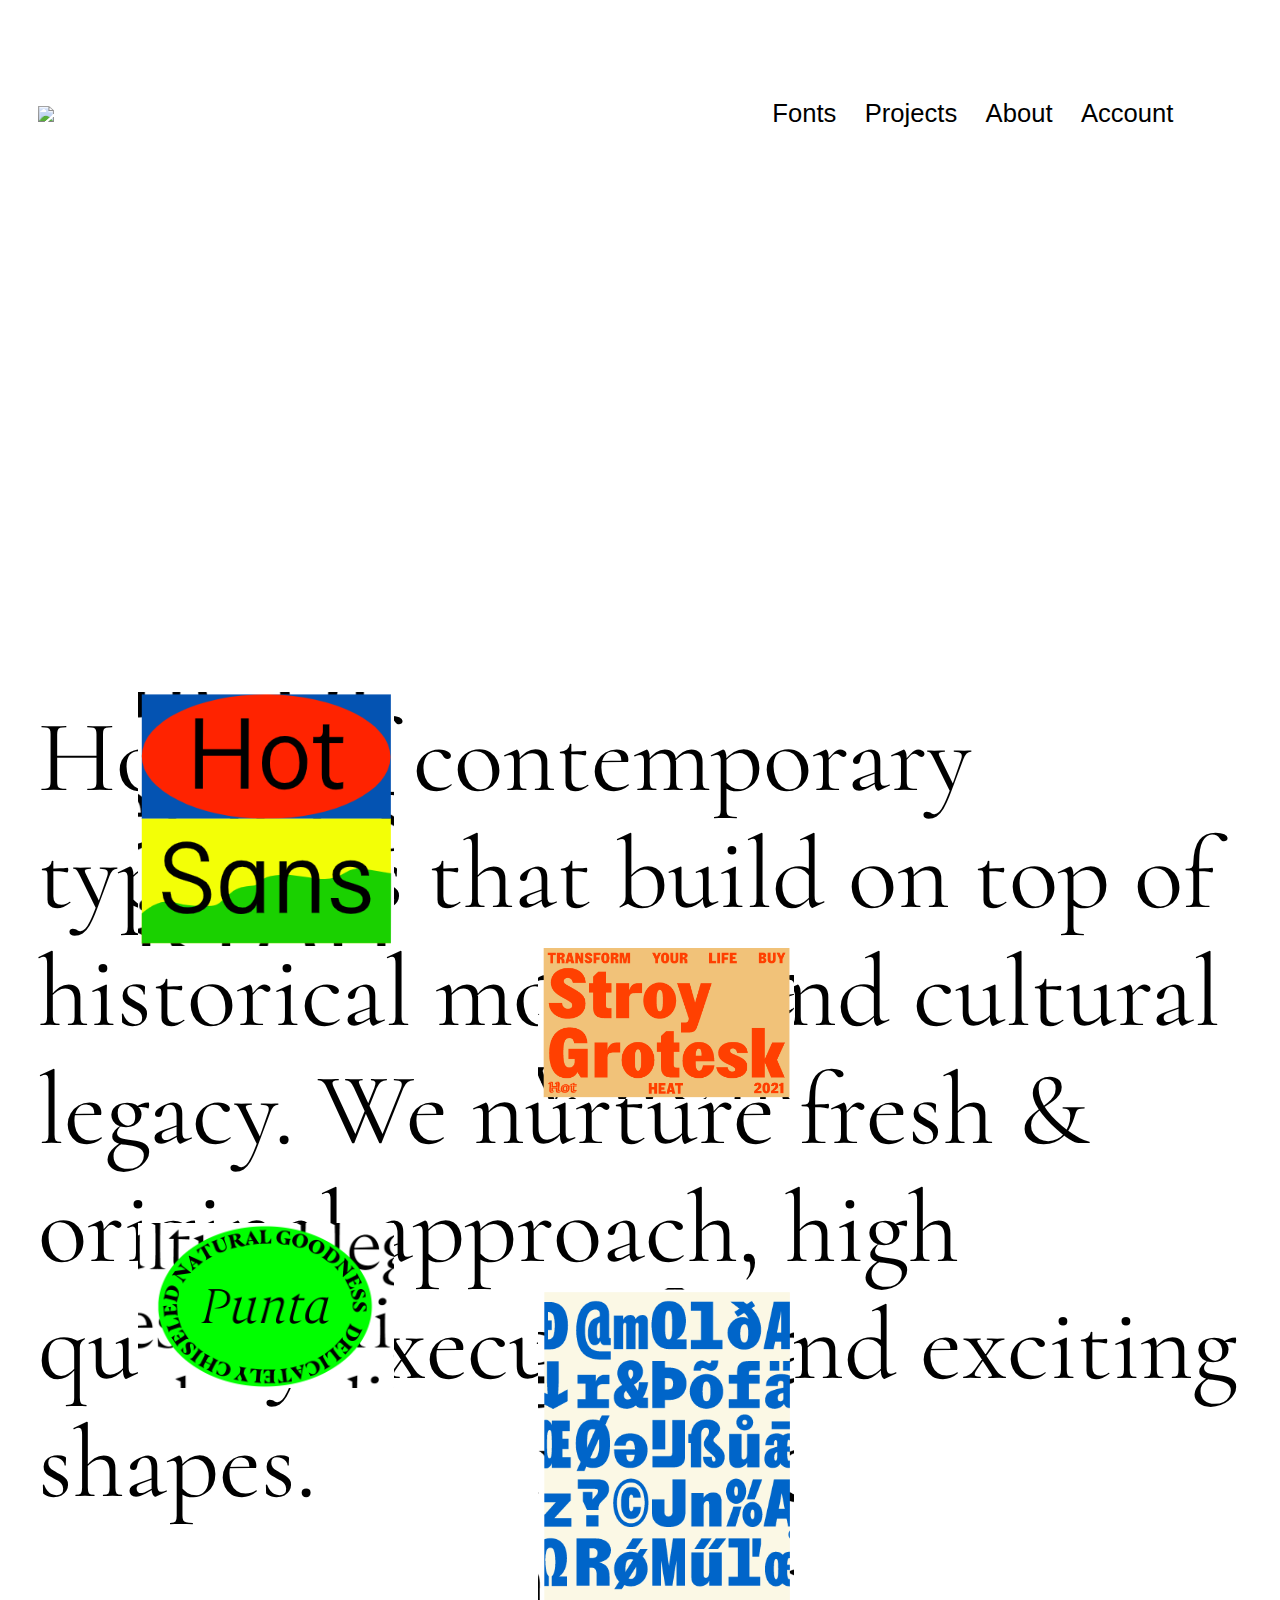
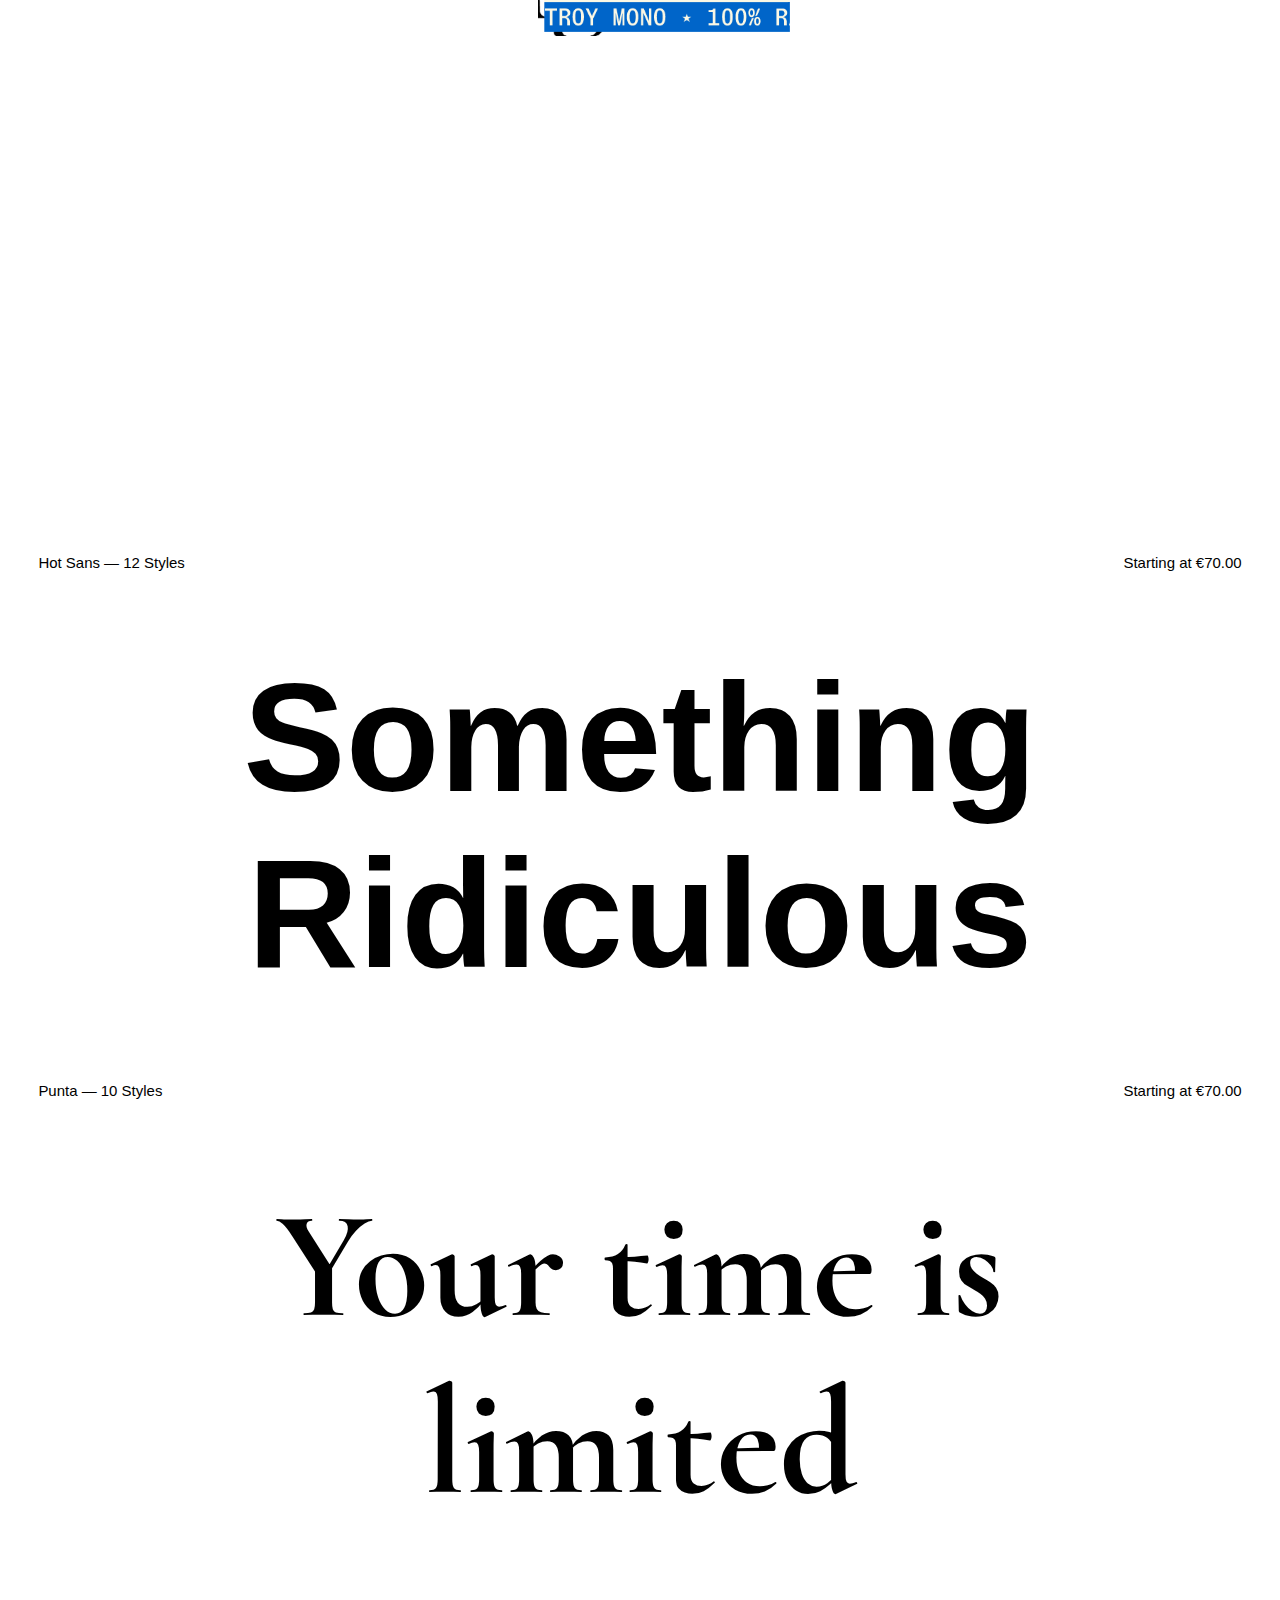
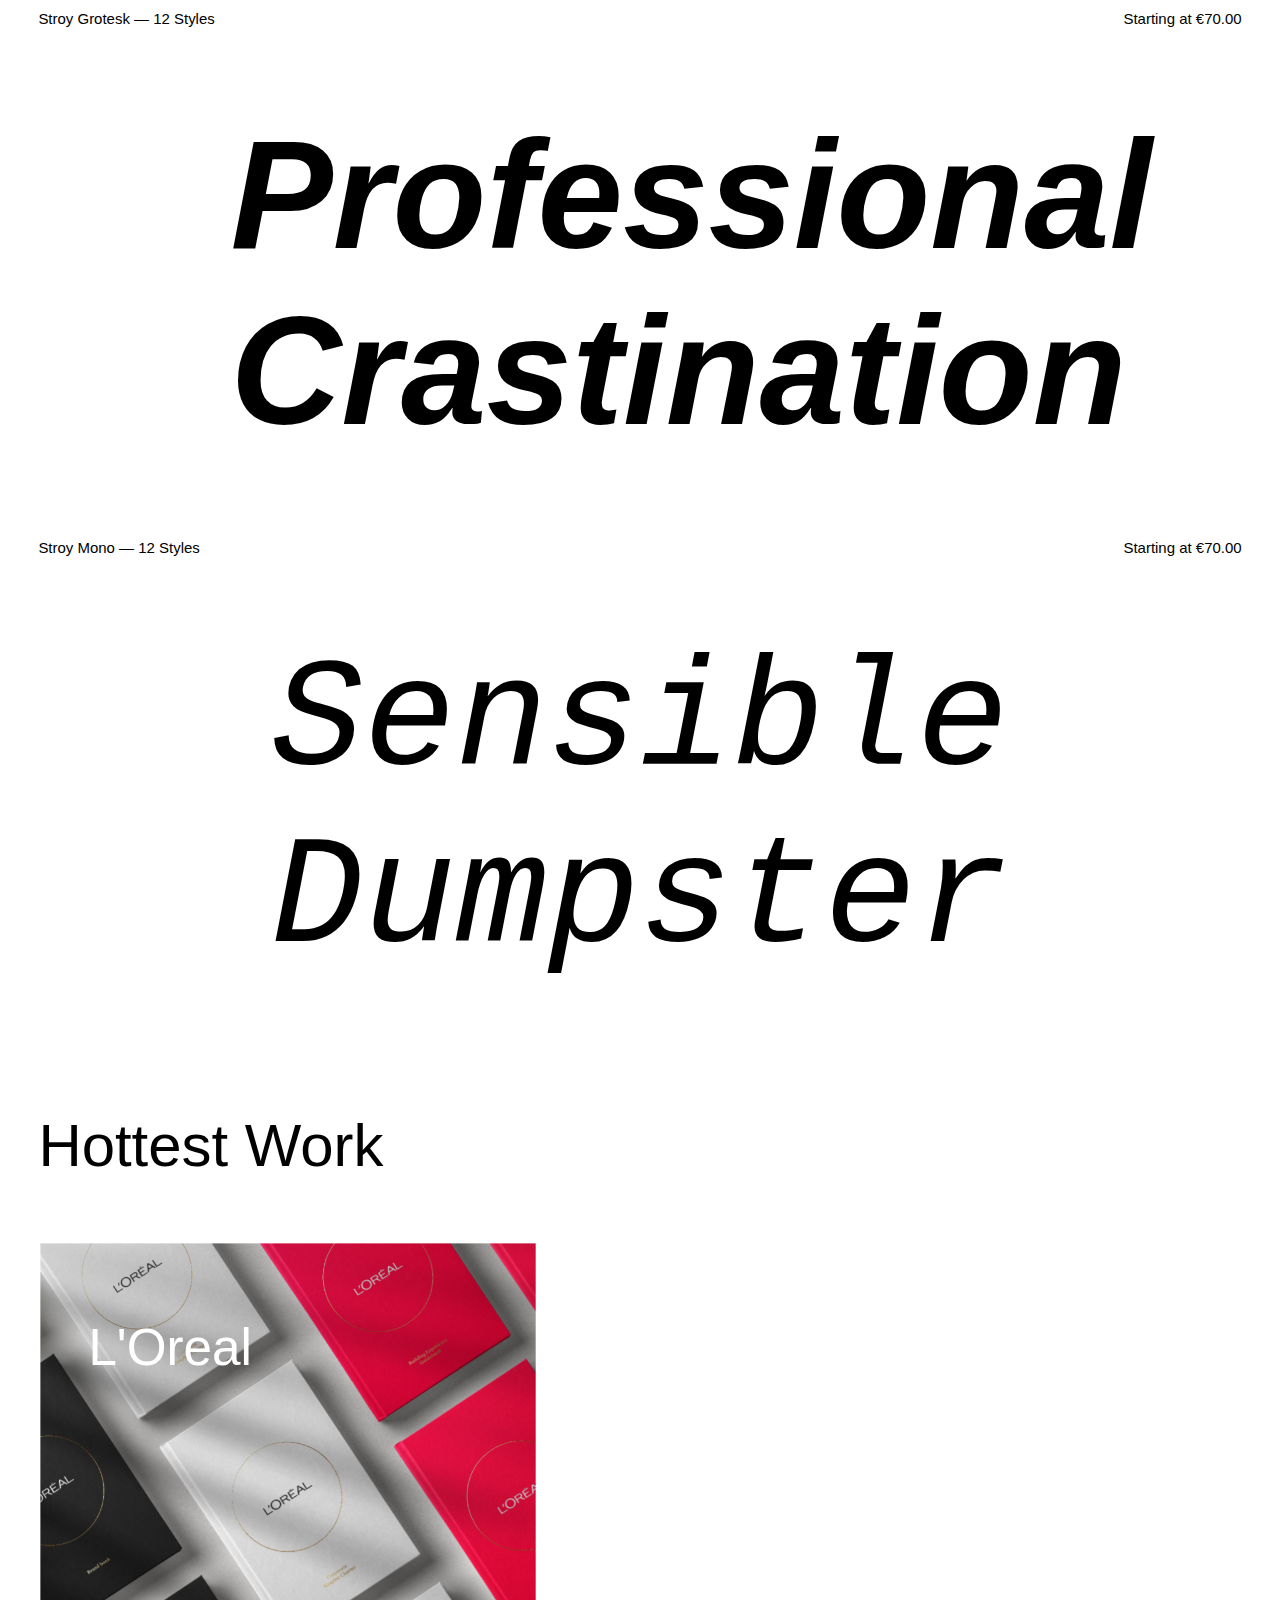
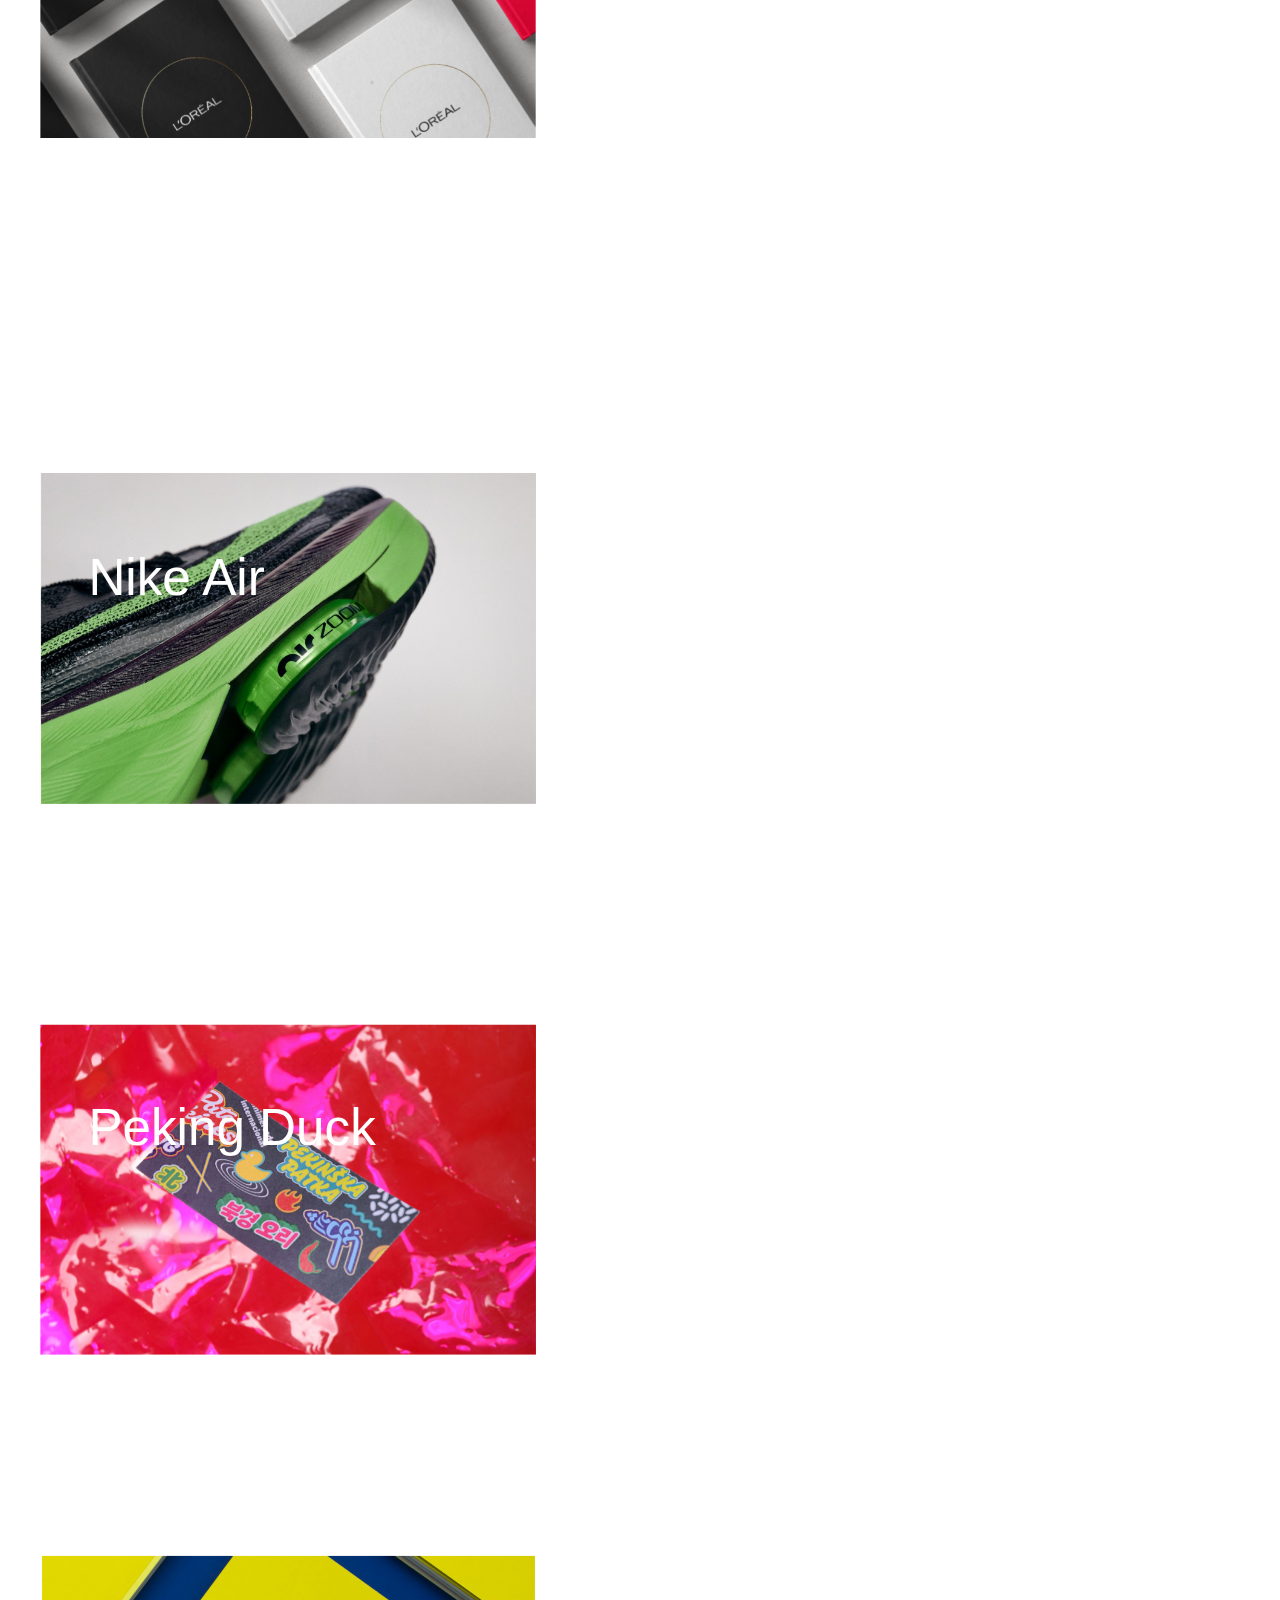
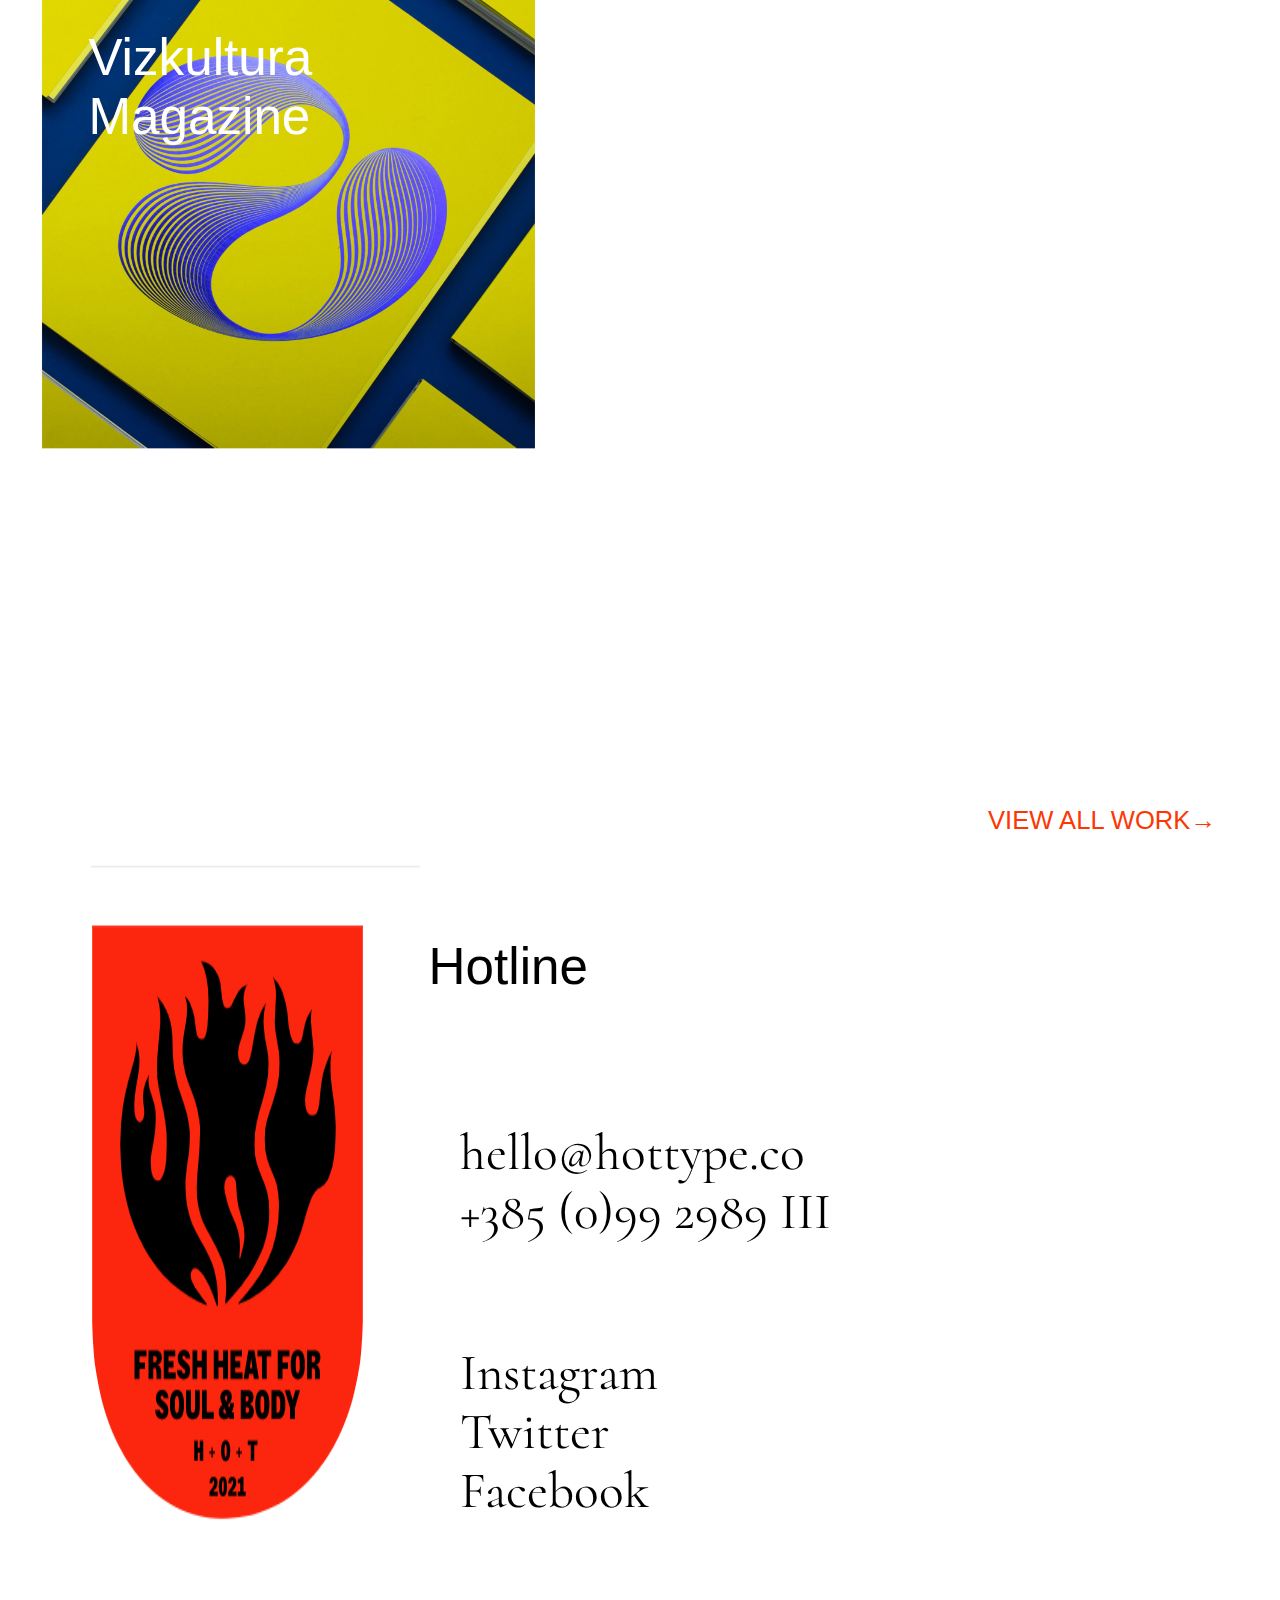
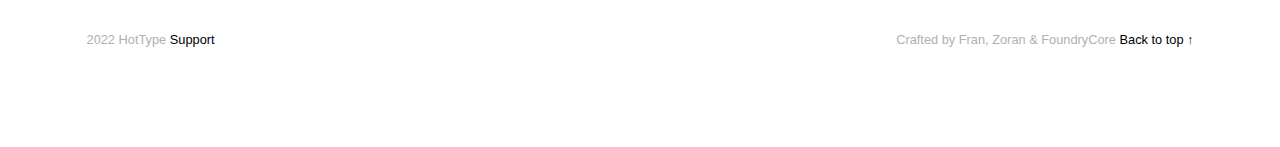
==== commit 99198f00: "fixed images best as possible." ====
--- a/index.html
+++ b/index.html
@@ -34,14 +34,13 @@
     Hero
 -->
     <div class="body-text__code">    
-        <img class="hotsansicon" src="img/hotsansicon.png">
-        <img class="groteskicon" src="img/stroygroteskicon.png">
-
-        <p>Home of contemporary typefaces that build on top of historical models and cultural legacy. We nurture fresh & original approach, high quality execution and exciting shapes.
+        <p>
+        <img class="hotsansicon" src="components/img/hotsansicon.png">
+        <img class="groteskicon" src="components/img/stroygroteskicon.png">Home of contemporary typefaces that build on top of historical models and cultural legacy. We nurture fresh & original approach, high quality execution and exciting shapes.
+        <img class="puntaicon" src="components/img/puntaicon.png">
+        <img class="monoicon" src="components/img/stroymonoicon.png">
         </p>
-  
-        <img class="puntaicon" src="img/puntaicon.png">
-        <img class="monoicon" src="img/stroymonoicon.png">
+    
     </div>
 
 <!--
@@ -121,7 +120,8 @@
                             <h4>L'Oreal</h4>
                         </a>
                         </div>
-            
+                         
+
                     </article>
             
                     <article class="grid_project-nike">
@@ -152,16 +152,18 @@
                         </div>
             
                     </article>
-                    </div>
-            </div>
+                    </div>  
+            </div>          
         </article>
-
+                <div class="worklink">
+                <a href="#">VIEW ALL WORK→</a>
+                </div>
 <!--
     Social List
 -->
     <div class="social-list__code">
                     
-        <img src="img/firesociallogo.png">
+        <img class="sociallogo" src="components/img/firesociallogo.png">
         
         
         <div class="contact">    
--- a/css/main.css
+++ b/css/main.css
@@ -18,7 +18,7 @@
 Component Menu
 */
 .container {
-    padding: 5%;
+    padding: 3%;
  
 }
 
@@ -176,19 +176,19 @@
 
 .groteskicon {
     position: relative;
-    top: 300px; left: 400px;
+    top: 400px; left: 500px;
     width: 20vw;
 }
 
 .puntaicon {
     position: relative;
-    top: -200px; left: 100px;
+    top: -300px; left: 100px;
     width: 20vw;
 }
 
 .monoicon {
     position: relative;
-    top: -300px; left: 400px;
+    top: -400px; left: 500px;
     width: 20vw;
 }
 /*
@@ -290,13 +290,16 @@
 
 .hottest-work {
     display: grid;
-    grid-template-columns: repeat(autofit, min-max(auto, 20vw));
-    grid-template-rows:  repeat(autofit, min-max(auto, 20vw));
+    grid-template-columns: repeat(2, min-max(auto, 30vw));
+    grid-template-rows:  repeat(autofit, min-max(auto, 30vw));
+    max-width: 100vw;
     
 }
 
 .hottest-work a{
     display: inline-block;
+    max-width: 100%;
+    max-height: auto;
 }
 
 .hottest-work a:hover {
@@ -305,37 +308,63 @@
 
 .cover-section__code {
     display: grid;
-    grid-template-columns: minmax(20vw, 1fr);
-    grid-template-rows: minmax(20vw, 1fr);
+    grid-template-columns: repeat(auto-fit, minmax(20vw, 1fr));
+    grid-template-rows: repeat(auto-fit, minmax(20vw, 1fr));
+    grid-auto-flow: dense;
 }
 
 .grid_project-loreal a {
-    width: 830px;
+    max-width: 830px;
+    min-width: 500px;
     height: 830px;
     background: url("../components/img/lorealimage.png") no-repeat;
-    display: inline-block;
+    background-size: contain;
+   
+    
 }
 
 .grid_project-nike a {
-    width: 830px;
+    max-width: 830px;
+    min-width: 500px;
     height: 550px;
     background: url("../components/img/nikeimage.png")  no-repeat;
-    display: inline-block;
+    background-size: contain;
+    
 }
     
 
 .grid_project-pekingduck a {
-    width: 830px;
-    height: 550px;
+    max-width: 830px;
+    min-width: 500px;
+    height: 530px;
     background: url("../components/img/pekingimage.png")  no-repeat;
-    display: inline-block;
+    background-size: 100%;
+
 }
 
 .grid_project-vizkultura a {
-    width: 830px;
+    max-width: 830px;
+    min-width: 500px;
     height: 830px;
     background: url("../components/img/vizkulturaimage.png") no-repeat;
-    display: inline-block;
+    background-size: contain;
+}
+
+.worklink {
+    display: flex;
+    flex-direction: row-reverse;
+    font-family: var(--font-sans-serif);
+    font-size: 2vw;
+    font-weight: 400;
+}
+
+.worklink a {
+    color: rgb(253, 54, 4);
+    padding: 2vw;
+}
+
+.worklink a:hover {
+    color: black;
 }
 
 /*
@@ -354,11 +383,16 @@
     flex-direction: column;
 }
 
+/*fix image*/
+
 .social-list img {
-    width: 100%;
-    max-width: 30vw;
-    max-height: 30vw;
-    height: auto;
+  max-height: 100px;
+
+}
+
+#social-logo {
+    max-width: 10vw;
+    max-height: 10vw;
 }
 
 .social-list h4 {
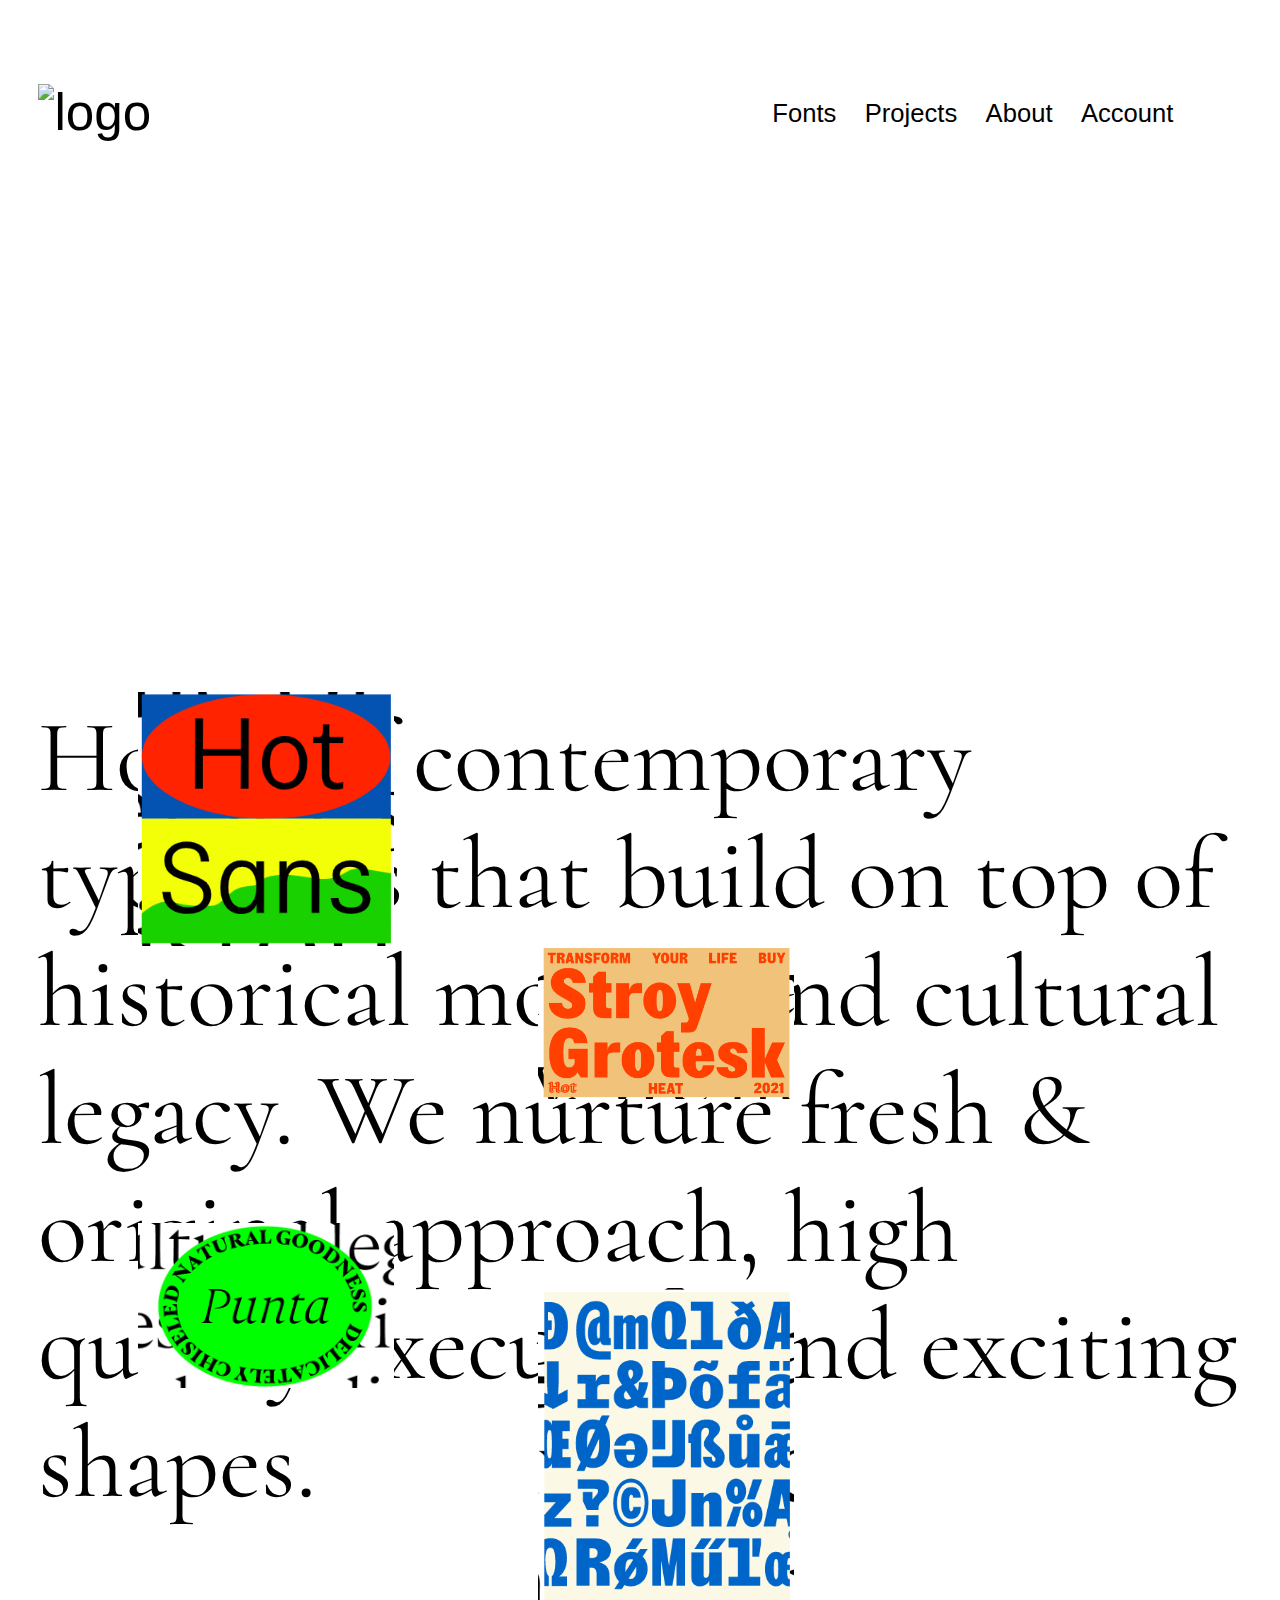
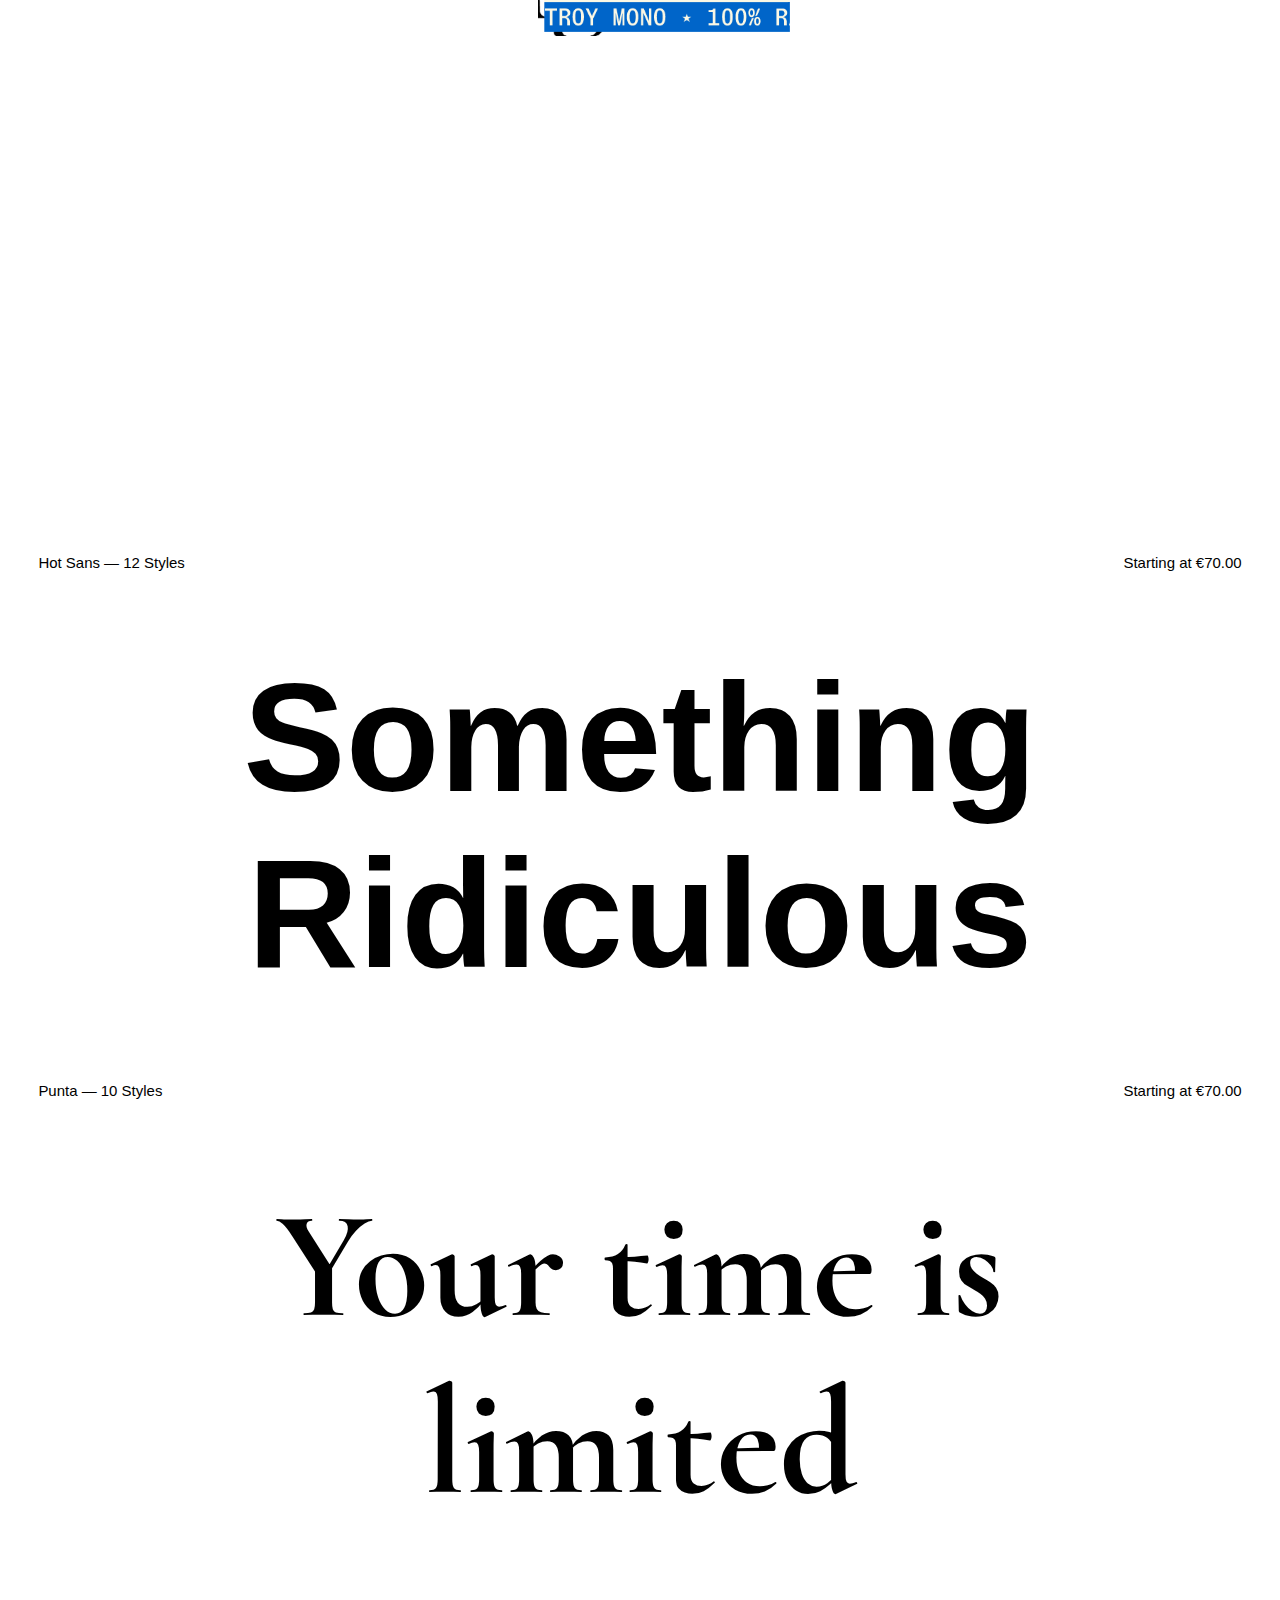
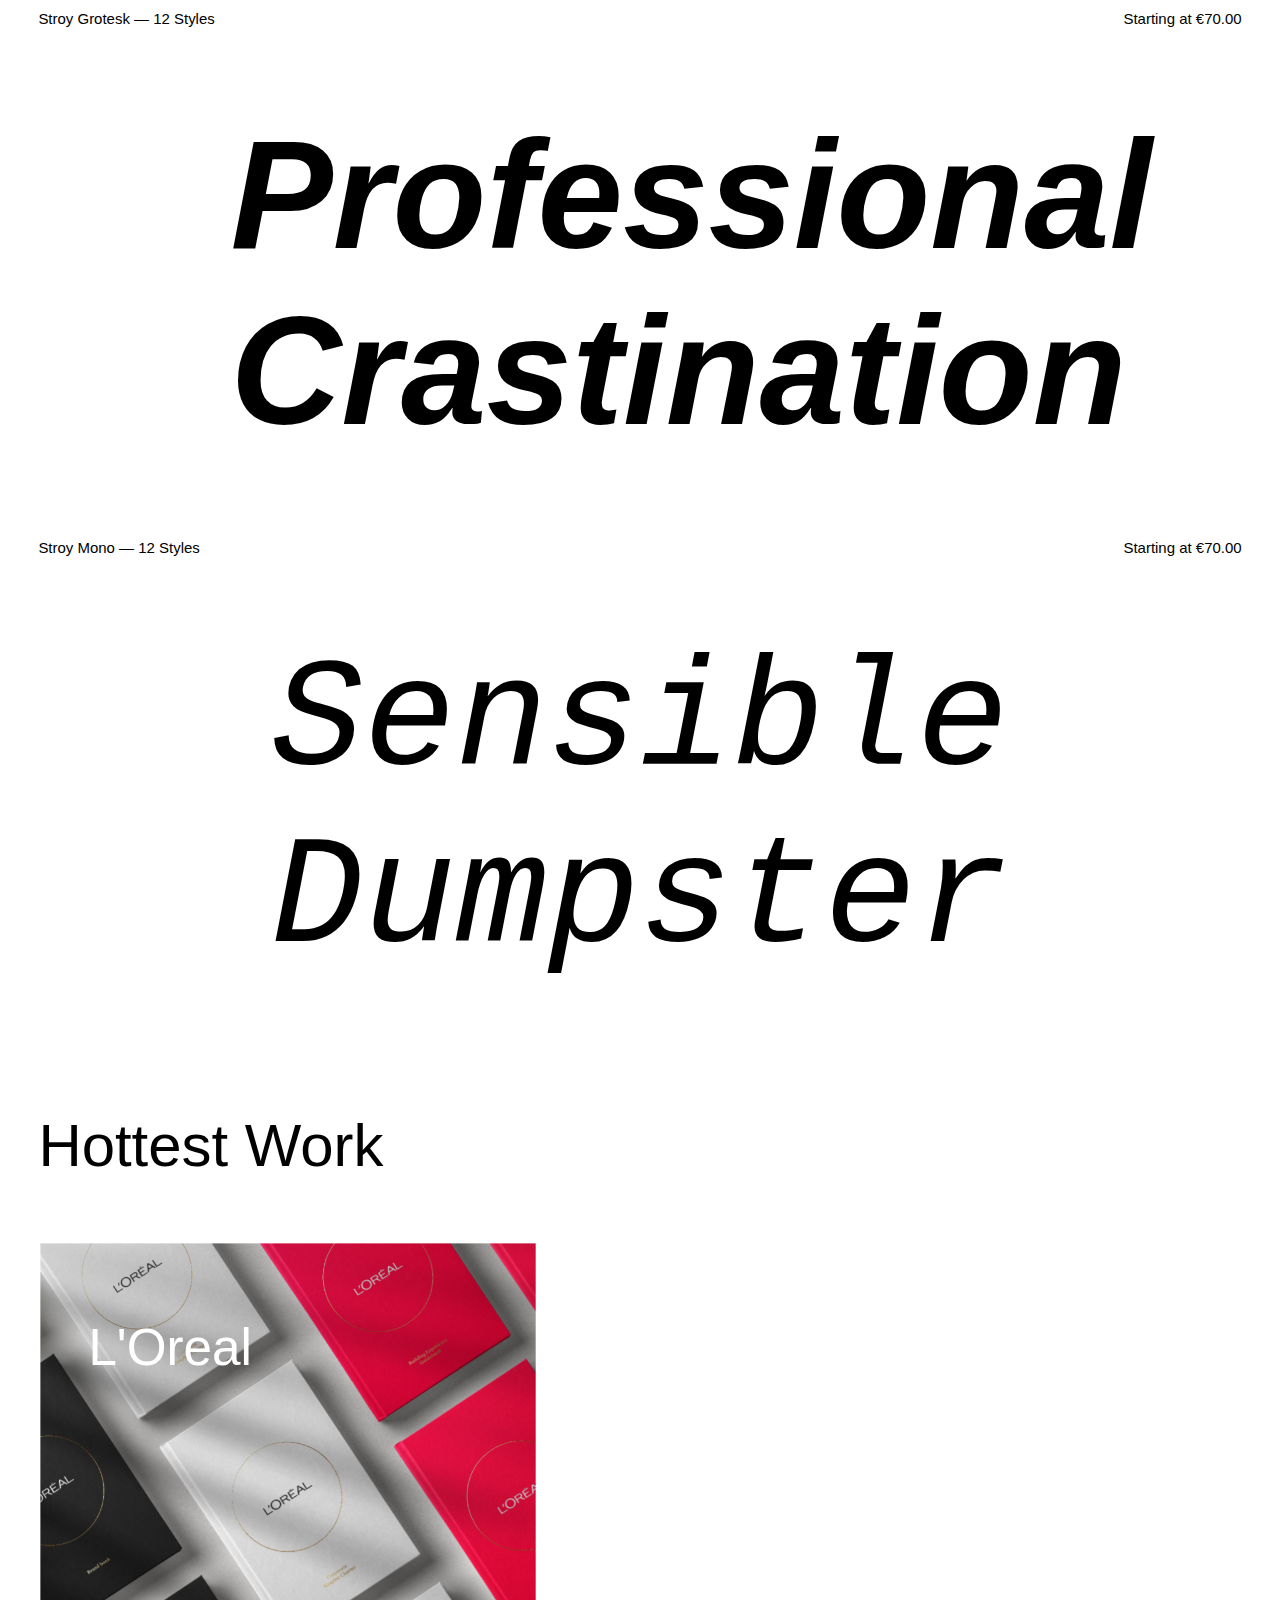
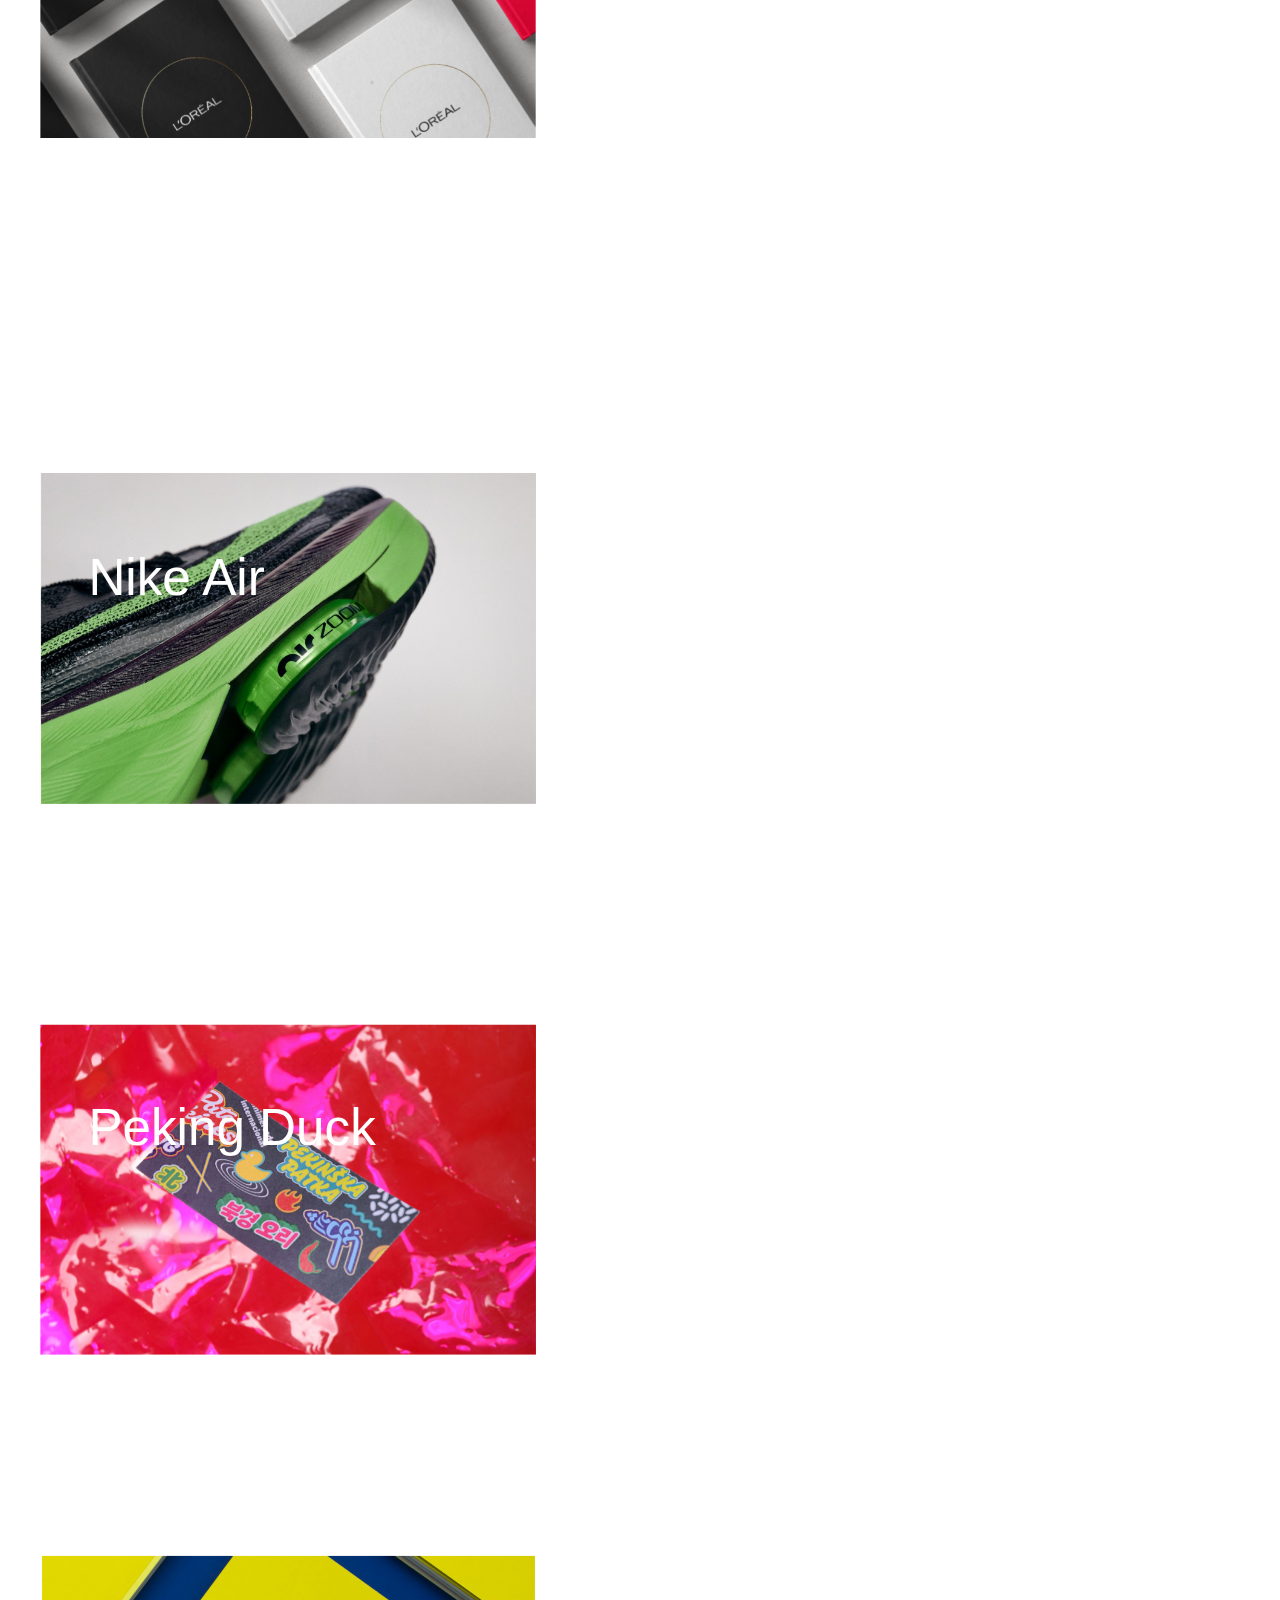
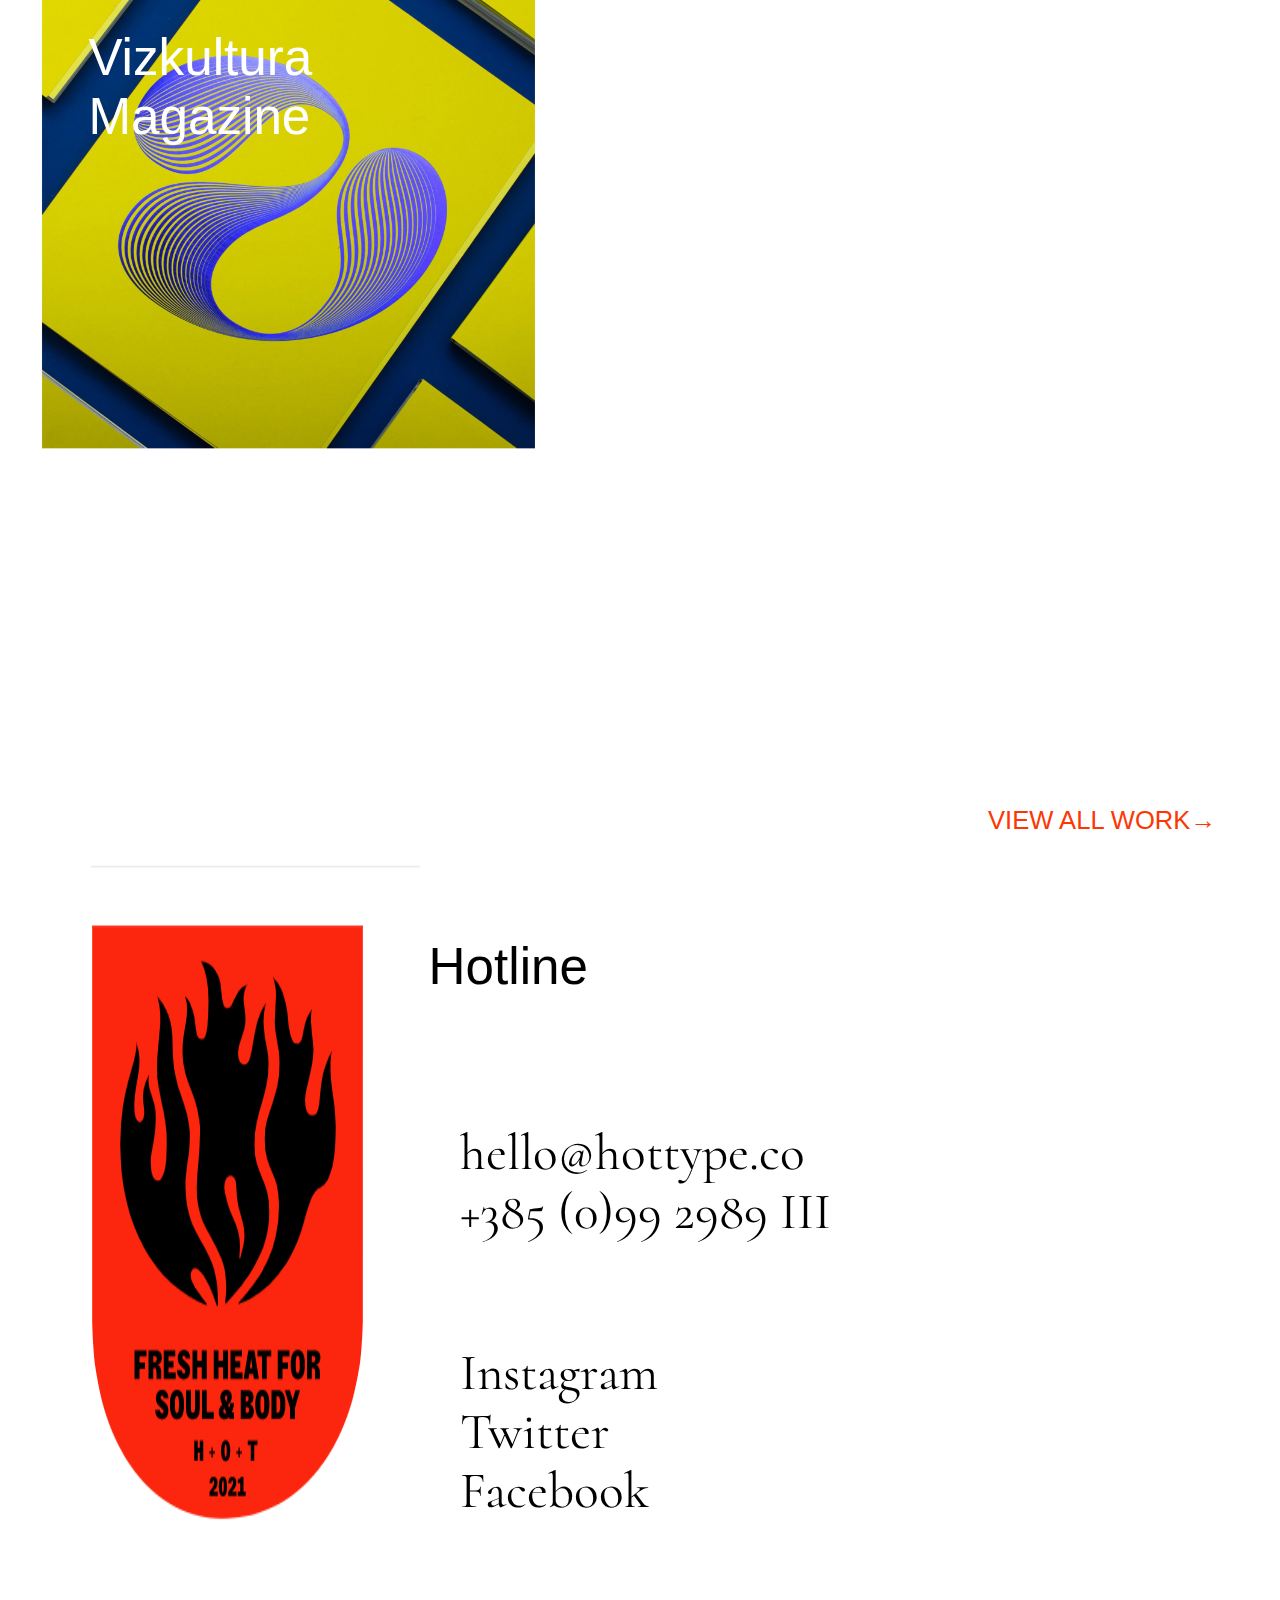
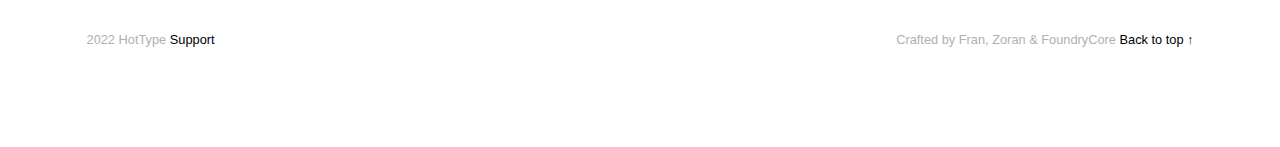
==== commit fa7fb549: "html & css fixes" ====
--- a/index.html
+++ b/index.html
@@ -21,7 +21,7 @@
 -->
 <div class="container">
     <header class="page-header__code">
-        <img src="../hottype-casestudy/components/img/hottypelogo.png">
+        <img src="../hottype-casestudy/components/img/hottypelogo.png" alt="logo">
         <ul>
             <li><a href="#">Fonts</a></li>
             <li><a href="#">Projects</a></li>
@@ -35,10 +35,10 @@
 -->
     <div class="body-text__code">    
         <p>
-        <img class="hotsansicon" src="components/img/hotsansicon.png">
-        <img class="groteskicon" src="components/img/stroygroteskicon.png">Home of contemporary typefaces that build on top of historical models and cultural legacy. We nurture fresh & original approach, high quality execution and exciting shapes.
-        <img class="puntaicon" src="components/img/puntaicon.png">
-        <img class="monoicon" src="components/img/stroymonoicon.png">
+        <img class="hotsansicon" src="components/img/hotsansicon.png" alt="hotsans font img">
+        <img class="groteskicon" src="components/img/stroygroteskicon.png" alt="grotesk font img">Home of contemporary typefaces that build on top of historical models and cultural legacy. We nurture fresh & original approach, high quality execution and exciting shapes.
+        <img class="puntaicon" src="components/img/puntaicon.png" alt="punta font img">
+        <img class="monoicon" src="components/img/stroymonoicon.png" alt="mono font img">
         </p>
     
     </div>
@@ -108,7 +108,6 @@
     Projects
 -->    
     <h3 class="hottest-work__name">Hottest Work</h3>
-
             <article class="hottest-work">
             <div class="hottest-work__code">
                 <div class="projects">
@@ -163,7 +162,7 @@
 -->
     <div class="social-list__code">
                     
-        <img class="sociallogo" src="components/img/firesociallogo.png">
+        <img class="sociallogo" src="components/img/firesociallogo.png" alt="hottype social logo">
         
         
         <div class="contact">    
--- a/css/main.css
+++ b/css/main.css
@@ -23,7 +23,7 @@
 }
 
 .component__img {
-    max-width: intial;   
+    max-width: 100%;   
     border: 1px solid red;
     overflow-x: auto;
 }
@@ -290,8 +290,8 @@
 
 .hottest-work {
     display: grid;
-    grid-template-columns: repeat(2, min-max(auto, 30vw));
-    grid-template-rows:  repeat(autofit, min-max(auto, 30vw));
+    grid-template-columns: repeat(auto-fit, minmax(auto 30vw));
+    grid-template-rows:  repeat(auto-fit, minmax(auto 30vw));
     max-width: 100vw;
     
 }
@@ -299,7 +299,7 @@
 .hottest-work a{
     display: inline-block;
     max-width: 100%;
-    max-height: auto;
+    max-height: 100%;
 }
 
 .hottest-work a:hover {
@@ -375,24 +375,26 @@
 }
 
 .social-list__code {
+    display: grid;
+    grid-template-columns: 100px 1fr;
+    grid-template-rows: 1fr;
+}
+.social-list__code {
     display: flex;
 }
 
 .contact {
     display: flex;
     flex-direction: column;
+    grid-column-start: 2;
 }
 
 /*fix image*/
 
 .social-list img {
   max-height: 100px;
-
-}
-
-#social-logo {
-    max-width: 10vw;
-    max-height: 10vw;
+  grid-column-start: 1;
+
 }
 
 .social-list h4 {
